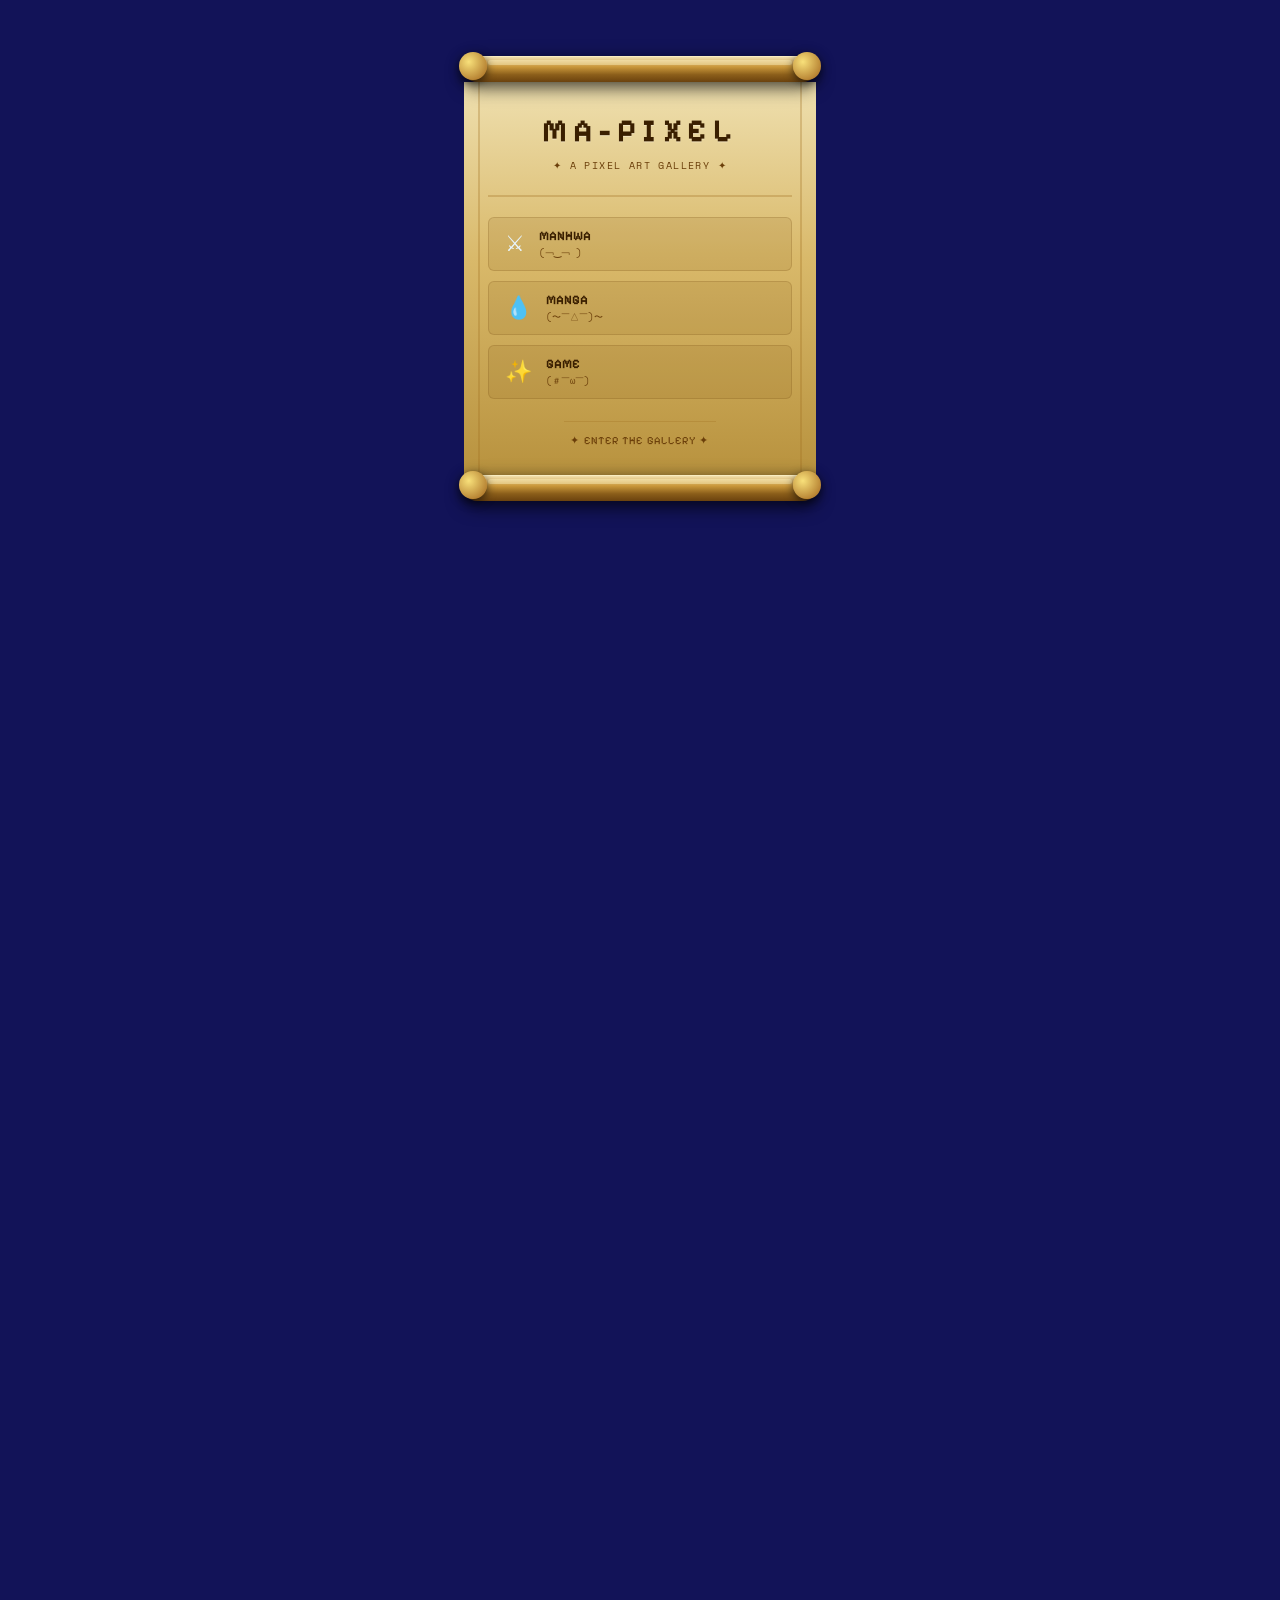
==== Pixel_art.html @ c62bfb1c "web html" ====
<!DOCTYPE html>
<html lang="en">
<head>
  <meta charset="UTF-8">
  <meta name="viewport" content="width=device-width, initial-scale=1.0">
  <title>MA-PIXEL</title>
  <link rel="preconnect" href="https://fonts.googleapis.com">
  <link href="https://fonts.googleapis.com/css2?family=Pixelify+Sans:wght@400..700&family=Space+Mono:wght@400;700&display=swap" rel="stylesheet">
  <link rel="stylesheet" href="pixel_art.css">
</head>
<body>

  <!-- ══════════════════════════════════════════
       INTRO OVERLAY
       ══════════════════════════════════════════ -->
  <div id="intro-overlay">
    <div id="intro-scroll-wrap">

      <!-- Top rod (always visible first) -->
      <div class="scroll-rod" id="intro-rod-top">
        <div class="rod-shine"></div>
        <div class="rod-cap rod-cap-left"></div>
        <div class="rod-cap rod-cap-right"></div>
      </div>

      <!-- Body that unrolls downward -->
      <div id="intro-body">
        <div class="intro-parchment">
          <div class="intro-deco-line left"></div>
          <div class="intro-deco-line right"></div>

          <div class="intro-title-block">
            <img src="gambar/PROFILE.jpg" alt="" class="intro-sprite"
                 onerror="this.style.display='none'">
            <div class="intro-name">MA-PIXEL</div>
            <div class="intro-sub">✦ A PIXEL ART GALLERY ✦</div>
          </div>

          <div class="intro-entries">
            <div class="intro-entry">
              <span class="intro-icon">⚔</span>
              <div>
                <div class="intro-entry-title">MANHWA</div>
                <div class="intro-entry-sub">(￢‿￢ )</div>
              </div>
            </div>
            <div class="intro-entry">
              <span class="intro-icon">💧</span>
              <div>
                <div class="intro-entry-title">MANGA</div>
                <div class="intro-entry-sub">(〜￣△￣)〜</div>
              </div>
            </div>
            <div class="intro-entry">
              <span class="intro-icon">✨</span>
              <div>
                <div class="intro-entry-title">GAME</div>
                <div class="intro-entry-sub">(＃￣ω￣)</div>
              </div>
            </div>
          </div>

          <div class="intro-divider"></div>
          <div class="intro-enter">✦ ENTER THE GALLERY ✦</div>
          <div style="height:28px"></div>
        </div>
      </div>

      <!-- Bottom rod — fades in after body opens -->
      <div class="scroll-rod" id="intro-rod-bottom">
        <div class="rod-shine"></div>
        <div class="rod-cap rod-cap-left"></div>
        <div class="rod-cap rod-cap-right"></div>
      </div>

    </div>
  </div>

  <!-- ══════════════════════════════════════════
       MAIN PAGE (hidden until intro done)
       ══════════════════════════════════════════ -->
  <div id="main-page">

    <!-- HEADER -->
    <div class="pixelhead">
      <h1><span>MA-PIXEL</span></h1>
      <p>Characters I made myself, inspired by manga and manhwa that I read.</p>
    </div>

    <!-- ── SCROLL BANNER: full-width parchment background ── -->
    <div id="scroll-banner">

      <!-- Top rod, full width -->
      <div class="banner-rod" id="banner-rod-top">
        <div class="rod-shine"></div>
        <div class="rod-cap rod-cap-left"></div>
        <div class="rod-cap rod-cap-right"></div>
      </div>

      <!-- Parchment body: grows with content -->
      <div id="banner-body">

        <!-- Content wrapper (max-width for readability, centered) -->
        <div class="content-wrap">

          <!-- ═══ SECTION: CORIN & ERIN ═══ -->
          <section class="corin-section">
            <div class="section-label">
              <h2><a href="https://i-killed-the-player-of-the-academy.fandom.com/wiki/I_Killed_the_Player_of_the_Academy_Wiki" target="_blank">I Killed Academy Player ↗</a></h2>
            </div>
            <div class="corin-grid">
              <div class="corin-video-wrap">
                <div class="video-frame">
                  <video autoplay muted loop>
                    <source src="gambar/erin & corin.mp4" type="video/mp4">
                  </video>
                </div>
              </div>
              <div class="corin-text">
                <h2><a href="https://i-killed-the-player-of-the-academy.fandom.com/wiki/I_Killed_the_Player_of_the_Academy_Wiki" target="_blank">I Killed Academy Player</a></h2>
                <p>This pixel art is from the manhwa <b>I Killed Academy Player</b>. The characters are Corin Loch (the man in a white t-shirt and brown vest) and Erin Danua. They start as teacher and student, but their relationship slowly grows into something more romantic.</p>
              </div>
              <div class="corin-covers">
                <div class="cover-img"><img src="gambar/Erin.webp" alt="Erin cover"></div>
                <div class="cover-img"><img src="gambar/corincover2.webp" alt="Corin cover"></div>
              </div>
            </div>
          </section>

          <!-- ═══ SECTION: LLYOD ═══ -->
          <section class="llyod-section">
            <div class="section-label">
              <h2><a href="https://dragonschef.fandom.com/wiki/The_Greatest_Estate_Developer_Wiki" target="_blank">The Greatest Estate Developer ↗</a></h2>
            </div>
            <div class="llyod-grid">
              <div class="llyod-gif-wrap">
                <div class="llyod-gif-frame">
                  <img src="gambar/llyod IS WATER.gif" alt="Llyod pixel art animation">
                </div>
              </div>
              <div class="llyod-article">
                <h2><a href="https://dragonschef.fandom.com/wiki/The_Greatest_Estate_Developer_Wiki" target="_blank">The Greatest Estate Developer</a></h2>
                <h3 class="slogan">"WATER IS GOOD"<br>"LLYOD IS WATER"<br>"LLYOD IS GOOD"</h3>
                <p>One of the most iconic quotes in this manhwa. You can find it in the hell arc around chapter 95–110. Llyod (the MC) helps a village experiencing drought, but since the villagers don't trust him, he takes an unusual approach — convincing them that "water is good for life, Llyod gives water, so Llyod is good." Read it yourself to understand what "unusual" really means.</p>
              </div>
              <div class="llyod-cover-wrap">
                <img src="gambar/The_Greatest_Estate_Developer_Volume_1_Cover.jpg" alt="cover">
              </div>
            </div>
          </section>

          <!-- ═══ SECTION: EDD & LUCY ═══ -->
          <section class="edd-section">
            <div class="section-label">
              <h2><a href="https://academysurvival.fandom.com/wiki/The_Extra%E2%80%99s_Academy_Survival_Guide_Wiki" target="_blank">The Extra's Academy Survival Guide ↗</a></h2>
            </div>
            <div class="edd-grid">
              <div class="edd-video-wrap">
                <div class="video-frame">
                  <video autoplay muted loop>
                    <source src="gambar/ed_Crisis_Identity (1).mp4" type="video/mp4">
                  </video>
                </div>
              </div>
              <div class="edd-text">
                <h2><a href="https://academysurvival.fandom.com/wiki/The_Extra%E2%80%99s_Academy_Survival_Guide_Wiki" target="_blank">The Extra's Academy Survival Guide</a></h2>
                <p>The characters in this pixel art are Ed Rosthaylor (the yellow-haired guy), the MC by the way, and Lucy Mayreel (the magical girl). In the lore, Lucy was close to Ed at first because Edd had a cabin in the academy forest and Lucy really liked sleeping or relaxing around the cabin.<br><b style="color: aliceblue;">Context of the dialogue in Lucy's bubble chat:</b> at the beginning of the story, the reader does not know the name or surname of Ed (MC), where in the dialogue, Ed's last name is censored like this "Ed *******or" so that the readers, or perhaps more precisely, readers in Indonesia, name Ed's last name according to their wishes as a joke, they say "the important thing is that the end of his name is 'or'."</p>
              </div>
              <div class="edd-covers">
                <div class="cover-img"><img src="gambar/eddcover.jpg" alt="Edd cover"></div>
                <div class="cover-img"><img src="gambar/eddcover1.jpg" alt="Edd cover"></div>
              </div>
            </div>
          </section>

          <!--
            ═══════════════════════════════════════
            TAMBAH SECTION BARU DI SINI
            Cukup copy salah satu section di atas
            dan ganti class prefix-nya
            ═══════════════════════════════════════
          -->

        </div><!-- end content-wrap -->
      </div><!-- end banner-body -->

      <!-- Bottom rod, full width -->
      <div class="banner-rod" id="banner-rod-bottom">
        <div class="rod-shine"></div>
        <div class="rod-cap rod-cap-left"></div>
        <div class="rod-cap rod-cap-right"></div>
      </div>

    </div><!-- end scroll-banner -->
  </div><!-- end main-page -->

  <script>
    var overlay   = document.getElementById('intro-overlay');
    var introBody = document.getElementById('intro-body');
    var mainPage  = document.getElementById('main-page');

    // Phase 1 — open the intro scroll
    setTimeout(function() {
      introBody.classList.add('open');
    }, 500);

    // Phase 2 — fade out intro, show main page
    setTimeout(function() {
      overlay.classList.add('fade-out');
      mainPage.classList.add('visible');
    }, 2900);

    // Phase 3 — remove overlay from layout entirely
    setTimeout(function() {
      overlay.style.display = 'none';
    }, 3900);
  </script>

</body>
</html>
---- pixel_art.css ----
@import url('https://fonts.googleapis.com/css2?family=Pixelify+Sans:wght@400..700&family=Space+Mono:wght@400;700&display=swap');

html { scroll-behavior: smooth; }

:root {
  --bg: #121358;
  --surface: #232F72;
  --border: #2F578A;
  --accent: #36ADA3;
  --hot: #36ADA3;
  --text: #E8F6FF;
  --muted: #7FA7C7;


  /* Parchment palette */
  --p-light:     #efe0b0;
  --p-mid:       #d9b96a;
  --p-dark:      #b8923e;
  --p-ink:       #3a1f00;
  --p-sub:       #6b3f0a;
  --p-border:    rgba(160, 110, 30, 0.3);

  /* Rod palette */
  --rod-hi:      #f5e6b8;
  --rod-gold:    #c9973a;
  --rod-shadow:  #6b420e;
}

*, *::before, *::after { box-sizing: border-box; margin: 0; padding: 0; }

body {
  background: var(--bg);
  color: var(--text);
  font-family: 'Pixelify Sans', sans-serif;
  min-height: 100vh;
}

/* ══════════════════════════════════════════════
   SHARED: ROD
   ══════════════════════════════════════════════ */
.scroll-rod,
.banner-rod {
  width: 100%;
  height: 26px;
  border-radius: 13px;
  background: linear-gradient(180deg,
    var(--rod-hi)     0%,
    var(--rod-gold)   42%,
    #8b5e1a           72%,
    var(--rod-shadow) 100%
  );
  box-shadow:
    0 5px 18px rgba(0,0,0,0.75),
    inset 0 1px 0 rgba(255,248,210,0.45);
  position: relative;
  flex-shrink: 0;
  z-index: 2;
}

.rod-shine {
  position: absolute;
  top: 4px; left: 24px; right: 24px;
  height: 5px; border-radius: 3px;
  background: rgba(255,248,200,0.4);
}

.rod-cap {
  position: absolute;
  top: -5px;
  width: 36px; height: 36px;
  border-radius: 50%;
  background: radial-gradient(circle at 35% 35%, #f8e07a, #a0621a);
  box-shadow: 0 3px 10px rgba(0,0,0,0.65);
  z-index: 3;
}
.rod-cap-left  { left:  -6px; }
.rod-cap-right { right: -6px; }

/* ══════════════════════════════════════════════
   INTRO OVERLAY
   ══════════════════════════════════════════════ */
#intro-overlay {
  position: fixed;
  inset: 0;
  z-index: 9999;
  background: var(--bg);
  display: flex;
  align-items: flex-start;
  justify-content: center;
  padding-top: 56px;
  overflow-y: auto;
  transition: opacity 1s ease;
}

#intro-overlay.fade-out {
  opacity: 0;
  pointer-events: none;
}
.intro-sprite{
  border-radius: 50%;
}
#intro-scroll-wrap {
  display: flex;
  flex-direction: column;
  align-items: stretch;
  width: min(380px, 92vw);
  padding: 0 14px;
}

/* Intro rod caps are smaller / centered */
#intro-rod-top  .rod-cap,
#intro-rod-bottom .rod-cap { width: 28px; height: 28px; top: -4px; }
#intro-rod-top  .rod-cap-left,
#intro-rod-bottom .rod-cap-left  { left:  -5px; }
#intro-rod-top  .rod-cap-right,
#intro-rod-bottom .rod-cap-right { right: -5px; }

/* Body that unrolls */
#intro-body {
  width: 100%;
  max-height: 0;
  overflow: hidden;
  transition: max-height 2.2s cubic-bezier(0.22, 1, 0.36, 1);
}
#intro-body.open { max-height: 700px; }

.intro-parchment {
  background: linear-gradient(180deg,
    var(--p-light) 0%,
    var(--p-mid)   45%,
    var(--p-dark)  100%
  );
  padding: 30px 24px 0;
  position: relative;
}

.intro-deco-line {
  position: absolute; top: 0; bottom: 0; width: 2px;
  background: var(--p-border);
}
.intro-deco-line.left  { left:  14px; }
.intro-deco-line.right { right: 14px; }

.intro-title-block {
  text-align: center;
  padding-bottom: 22px;
  border-bottom: 2px solid var(--p-border);
  margin-bottom: 20px;
}

.intro-sprite {
  width: 80px;
  image-rendering: pixelated;
  margin-bottom: 12px;
  display: block;
  margin-left: auto;
  margin-right: auto;
}

.intro-name {
  font-family: 'Pixelify Sans', sans-serif;
  font-size: 32px; font-weight: 700;
  letter-spacing: 0.2em; text-transform: uppercase;
  color: var(--p-ink);
  text-shadow: 0 1px 0 rgba(255,255,255,0.35);
}

.intro-sub {
  font-family: 'Space Mono', monospace;
  font-size: 10px; letter-spacing: 0.14em;
  color: var(--p-sub);
  margin-top: 8px;
}

.intro-entries {
  display: flex; flex-direction: column; gap: 10px;
}

.intro-entry {
  display: flex; align-items: center; gap: 14px;
  padding: 10px 16px;
  background: rgba(120,80,20,0.12);
  border: 1px solid rgba(120,80,20,0.22);
  border-radius: 6px;
}

.intro-icon { font-size: 22px; }

.intro-entry-title {
  font-family: 'Pixelify Sans', sans-serif;
  font-size: 13px; font-weight: 700;
  color: var(--p-ink);
}

.intro-entry-sub {
  font-family: 'Space Mono', monospace;
  font-size: 9px; color: var(--p-sub); margin-top: 2px;
}

.intro-divider {
  width: 50%; height: 1px;
  background: var(--p-border);
  margin: 22px auto 0;
}

.intro-enter {
  font-family: 'Pixelify Sans', sans-serif;
  font-size: 11px; letter-spacing: 0.1em;
  color: var(--p-sub);
  text-align: center; margin-top: 12px;
}

/* Bottom rod of intro — fade in after body opens */
#intro-rod-bottom {
  opacity: 0;
  transition: opacity 0.5s ease 2s;
}
#intro-body.open ~ #intro-rod-bottom {
  opacity: 1;
}

/* ══════════════════════════════════════════════
   MAIN PAGE
   ══════════════════════════════════════════════ */
#main-page {
  opacity: 0;
  transition: opacity 1s ease;
}
#main-page.visible {
  opacity: 1;
}

/* ── HEADER ── */
.pixelhead {
  text-align: center;
  padding: 56px 32px 48px;
  border-bottom: 1px solid var(--border);
  position: relative;
}

.pixelhead::after {
  content: '';
  position: absolute; bottom: -1px; left: 50%;
  transform: translateX(-50%);
  width: 80px; height: 2px;
  background: var(--accent);
}

.pixelhead h1 {
  font-size: clamp(28px, 6vw, 56px);
  font-weight: 700; text-transform: uppercase;
  letter-spacing: 0.08em; color: var(--text);
  line-height: 1.1; margin-bottom: 14px;
}
.pixelhead h1 span { color: var(--accent); }

.pixelhead p {
  font-size: 13px; color: var(--muted);
  max-width: 460px; margin: 0 auto;
  line-height: 1.8; font-family: 'Space Mono', monospace;
}

/* ══════════════════════════════════════════════
   SCROLL BANNER — full width parchment
   ══════════════════════════════════════════════ */
#scroll-banner {
  display: flex;
  flex-direction: column;
  /* no max-width: stretches full browser width */
}

/* Full-width rods for banner */
#banner-rod-top,
#banner-rod-bottom {
  border-radius: 0;           /* flat edges for full-width rod */
  height: 28px;
}

/* End caps only on very wide screens — hidden on small */
#banner-rod-top  .rod-cap,
#banner-rod-bottom .rod-cap {
  display: none;
}

@media (min-width: 600px) {
  #banner-rod-top  .rod-cap,
  #banner-rod-bottom .rod-cap { display: block; }

  #banner-rod-top  .rod-cap-left,
  #banner-rod-bottom .rod-cap-left  { left:  10px; }
  #banner-rod-top  .rod-cap-right,
  #banner-rod-bottom .rod-cap-right { right: 10px; }
}

/* Parchment body — full width, grows with content */
#banner-body {
  width: 100%;
  background:
    /* Subtle grain texture via repeating gradient */
    repeating-linear-gradient(
      0deg,
      transparent,
      transparent 3px,
      rgba(160,110,30,0.03) 3px,
      rgba(160,110,30,0.03) 4px
    ),
    /* Main parchment gradient */
    linear-gradient(180deg,
      rgba(239,224,176,0.14) 0%,
      rgba(217,185,106,0.10) 30%,
      rgba(217,185,106,0.10) 70%,
      rgba(239,224,176,0.14) 100%
    );
  border-left:  3px solid rgba(180,130,40,0.22);
  border-right: 3px solid rgba(180,130,40,0.22);
  position: relative;
}

/* Vertical deco lines on sides of banner body */
#banner-body::before,
#banner-body::after {
  content: '';
  position: absolute; top: 0; bottom: 0; width: 1px;
  background: linear-gradient(180deg,
    transparent 0%,
    rgba(180,130,40,0.18) 10%,
    rgba(180,130,40,0.18) 90%,
    transparent 100%
  );
  pointer-events: none;
}
#banner-body::before { left:  18px; }
#banner-body::after  { right: 18px; }

/* Centered content wrapper — max-width keeps readability */
.content-wrap {
  max-width: 1200px;
  margin: 0 auto;
  padding: 0 24px;
}

/* ══════════════════════════════════════════════
   SECTION LABEL
   ══════════════════════════════════════════════ */
.section-label {
  display: flex; align-items: center;
  gap: 12px; margin-bottom: 28px;
}

.section-label h2 {
  font-family: 'Space Mono', monospace;
  font-size: 11px; font-weight: 700;
  color: var(--accent); letter-spacing: 0.15em;
  text-transform: uppercase; white-space: nowrap;
}

.section-label h2 a {
  color: inherit; text-decoration: none; transition: color 0.2s;
}
.section-label h2 a:hover { color: #fff; }

.section-label::after {
  content: ''; flex: 1; height: 1px;
  background: rgba(192,132,252,0.2);
}

/* ══════════════════════════════════════════════
   CORIN SECTION
   ══════════════════════════════════════════════ */
.corin-section {
  padding: 44px 0 36px;
  border-bottom: 1px solid rgba(180,130,40,0.15);
}

.corin-grid {
  display: grid;
  grid-template-columns: 1fr 1fr 1fr;
  grid-template-rows: auto auto;
  gap: 16px; align-items: start;
}

.corin-video-wrap { grid-column: 1/3; grid-row: 1/3; }
.corin-text       { grid-column: 3/4; grid-row: 1/2; }
.corin-covers     { grid-column: 3/4; grid-row: 2/3; display: flex; gap: 10px; }

/* ══════════════════════════════════════════════
   LLYOD SECTION
   ══════════════════════════════════════════════ */
.llyod-section {
  padding: 36px 0;
  border-bottom: 1px solid rgba(180,130,40,0.15);
}

.llyod-grid {
  display: grid;
  grid-template-columns: auto 1fr auto;
  gap: 24px; align-items: start;
  background: rgba(13,10,26,0.55);
  border: 1px solid rgba(180,130,40,0.18);
  border-radius: 14px; padding: 28px;
  transition: border-color 0.3s;
}
.llyod-grid:hover { border-color: var(--accent); }

.llyod-gif-frame {
  border: 3px solid var(--border); border-radius: 10px;
  overflow: hidden; transition: border-color 0.3s, transform 0.3s;
  cursor: pointer; display: inline-block;
}
.llyod-gif-frame:hover { border-color: var(--accent); transform: scale(1.05); }
.llyod-gif-frame img {
  width: 260px; height: auto; display: block;
  image-rendering: pixelated;
}

.llyod-article h2 { font-size: 18px; font-weight: 700; margin-bottom: 10px; }
.llyod-article h2 a { color: var(--accent); text-decoration: none; transition: color 0.2s; }
.llyod-article h2 a:hover { color: #fff; }

.slogan {
  font-family: 'Space Mono', monospace;
  font-size: 13px; color: aqua;
  margin-bottom: 14px; line-height: 1.8;
  border-left: 3px solid var(--hot); padding-left: 12px;
}

.llyod-article p {
  font-family: 'Space Mono', monospace;
  font-size: 11px; color: var(--muted); line-height: 1.9;
}

.llyod-cover-wrap {
  border: 3px solid var(--border); border-radius: 10px;
  overflow: hidden; transition: border-color 0.3s, transform 0.3s; cursor: pointer;
}
.llyod-cover-wrap:hover { border-color: var(--accent); transform: scale(1.03) rotate(1deg); }
.llyod-cover-wrap img { height: 280px; width: auto; display: block; object-fit: cover; }

/* ══════════════════════════════════════════════
   EDD SECTION
   ══════════════════════════════════════════════ */
.edd-section {
  padding: 36px 0 44px;
  /* no border-bottom so the last section has breathing room before rod */
}

.edd-grid {
  display: grid;
  grid-template-columns: 1fr 1fr 1fr;
  grid-template-rows: auto auto;
  gap: 16px; align-items: start;
}

.edd-video-wrap { grid-column: 1/3; grid-row: 1/3; }
.edd-text       { grid-column: 3/4; grid-row: 1/2; }
.edd-covers     { grid-column: 3/4; grid-row: 2/3; display: flex; gap: 10px; }

/* ══════════════════════════════════════════════
   SHARED: VIDEO FRAME
   ══════════════════════════════════════════════ */
.video-frame {
  border: 3px solid var(--border); border-radius: 12px;
  overflow: hidden; transition: border-color 0.3s, transform 0.3s; cursor: pointer;
}
.video-frame:hover { border-color: var(--accent); transform: scale(1.02); }
.video-frame video {
  width: 100%; height: 380px;
  object-fit: cover; display: block;
  image-rendering: pixelated;
}

/* ══════════════════════════════════════════════
   SHARED: TEXT CARDS
   ══════════════════════════════════════════════ */
.corin-text, .edd-text {
  background: rgba(13,10,26,0.6);
  border: 1px solid rgba(180,130,40,0.2);
  border-radius: 12px; padding: 20px;
  transition: border-color 0.3s;
}
.corin-text:hover, .edd-text:hover { border-color: var(--accent); }

.corin-text h2, .edd-text h2 {
  font-size: 16px; font-weight: 700; margin-bottom: 10px;
}
.corin-text h2 a, .edd-text h2 a {
  color: var(--accent); text-decoration: none; transition: color 0.2s;
}
.corin-text h2 a:hover, .edd-text h2 a:hover { color: #fff; }

.corin-text p, .edd-text p {
  font-family: 'Space Mono', monospace;
  font-size: 11px; color: var(--muted); line-height: 1.9;
}

/* ══════════════════════════════════════════════
   SHARED: COVER IMAGES
   ══════════════════════════════════════════════ */
.cover-img {
  flex: 1;
  border: 3px solid var(--border); border-radius: 10px;
  overflow: hidden; transition: border-color 0.3s, transform 0.3s; cursor: pointer;
}
.cover-img:hover { border-color: var(--hot); transform: scale(1.04) rotate(-1deg); }
.cover-img img { width: 100%; height: 160px; object-fit: cover; display: block; }

/* ══════════════════════════════════════════════
   RESPONSIVE — TABLET (≤ 900px)
   ══════════════════════════════════════════════ */
@media (max-width: 900px) {
  .corin-grid, .edd-grid {
    grid-template-columns: 1fr 1fr;
    grid-template-rows: auto auto auto;
  }
  .corin-video-wrap, .edd-video-wrap { grid-column: 1/3; grid-row: 1/2; }
  .corin-text  { grid-column: 1/2; grid-row: 2/3; }
  .edd-text    { grid-column: 1/2; grid-row: 2/3; }
  .corin-covers { grid-column: 2/3; grid-row: 2/3; flex-direction: column; }
  .edd-covers   { grid-column: 2/3; grid-row: 2/3; flex-direction: column; }

  .llyod-gif-frame img { width: 180px; }
  .llyod-cover-wrap img { height: 220px; }
}

/* ══════════════════════════════════════════════
   RESPONSIVE — MOBILE (≤ 600px)
   ══════════════════════════════════════════════ */
@media (max-width: 600px) {
  .pixelhead { padding: 36px 20px 32px; }

  .content-wrap { padding: 0 16px; }

  .corin-section { padding: 28px 0 24px; }
  .llyod-section  { padding: 24px 0; }
  .edd-section    { padding: 24px 0 32px; }

  .corin-grid, .edd-grid { grid-template-columns: 1fr; }

  .corin-video-wrap, .corin-text, .corin-covers,
  .edd-video-wrap,   .edd-text,   .edd-covers {
    grid-column: auto; grid-row: auto;
  }
  .corin-video-wrap, .edd-video-wrap { order: 1; }
  .corin-text,       .edd-text       { order: 2; }
  .corin-covers,     .edd-covers     { order: 3; flex-direction: row; }

  .video-frame video { height: 220px; }
  .cover-img img     { height: 120px; }

  .llyod-grid {
    grid-template-columns: 1fr;
    padding: 20px; gap: 16px;
  }
  .llyod-gif-wrap   { order: 1; text-align: center; }
  .llyod-article    { order: 2; }
  .llyod-cover-wrap { order: 3; text-align: center; }

  .llyod-gif-frame img {
    width: 100%; max-width: 280px;
  }
  .llyod-cover-wrap img {
    height: auto; width: 100%; max-width: 280px;
  }
}
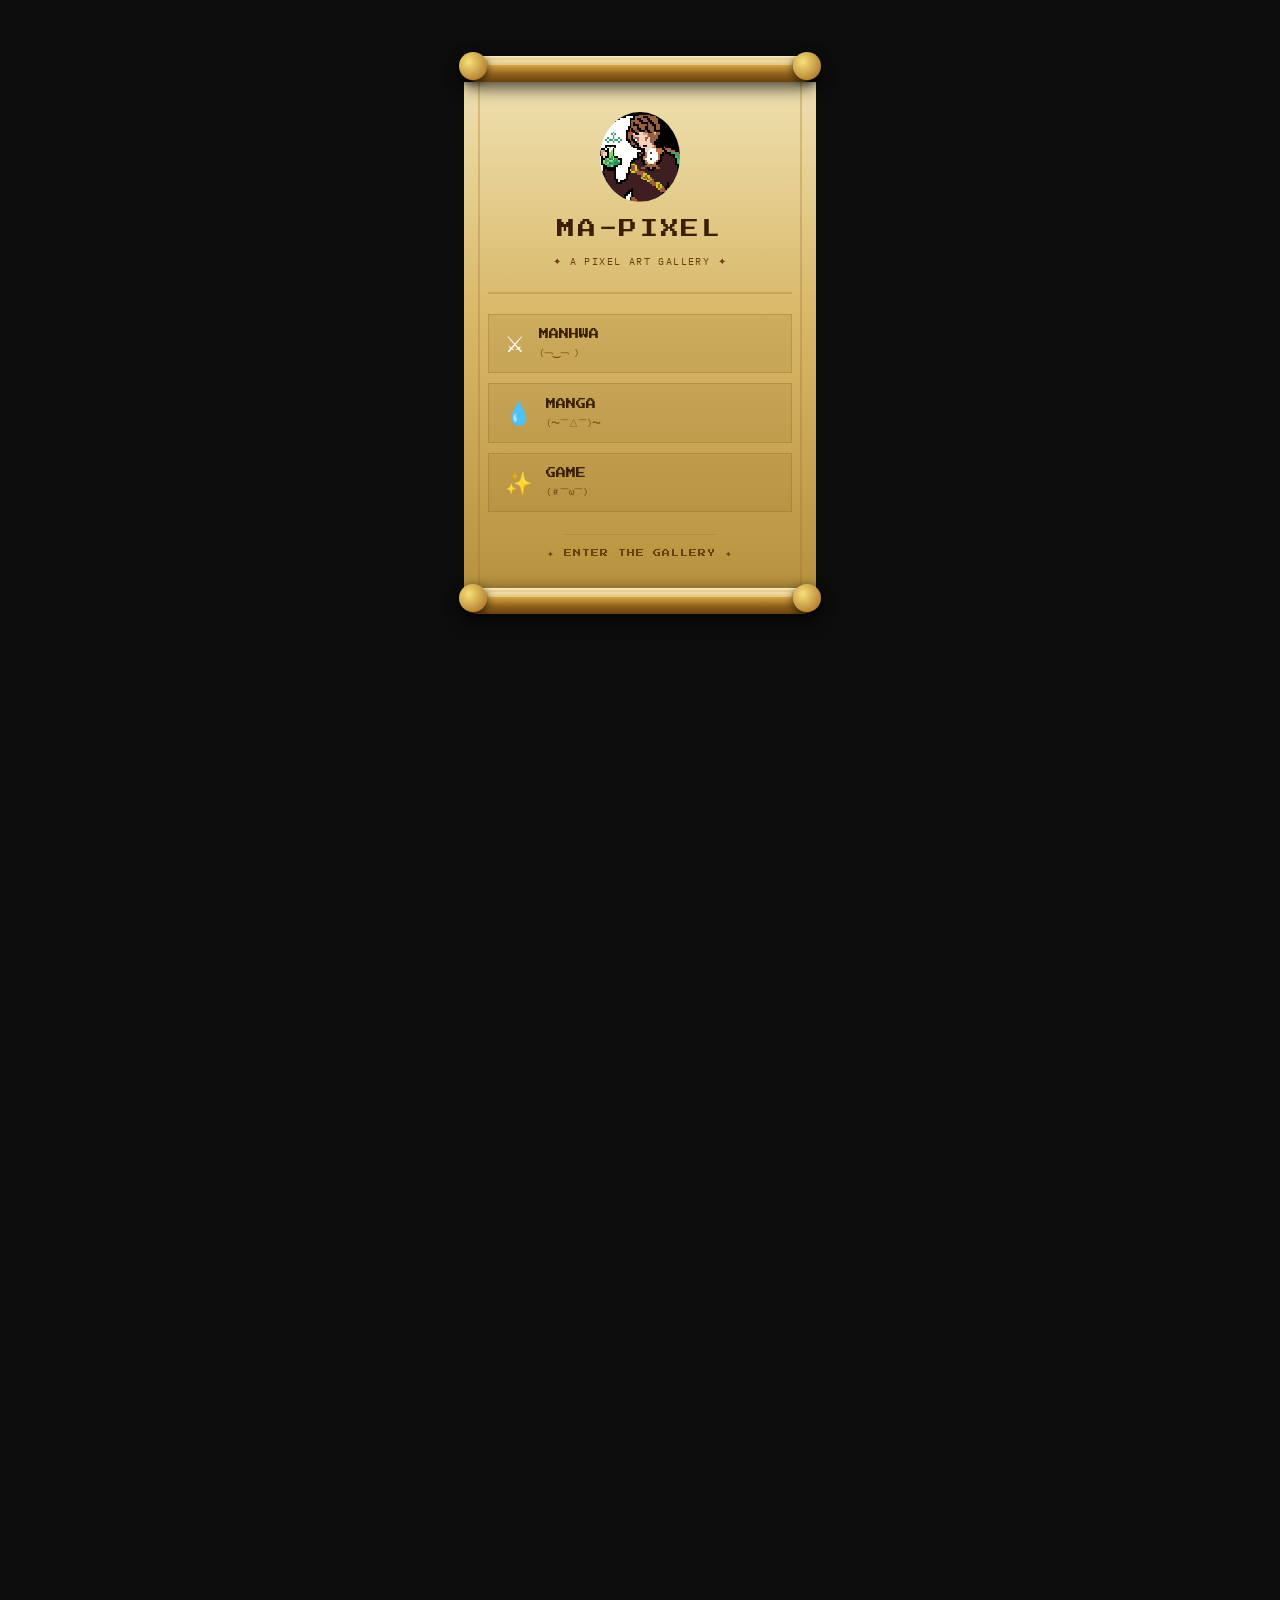
==== commit 1b9decbb: "Add files via upload" ====
--- a/Pixel_art.html
+++ b/Pixel_art.html
@@ -5,7 +5,7 @@
   <meta name="viewport" content="width=device-width, initial-scale=1.0">
   <title>MA-PIXEL</title>
   <link rel="preconnect" href="https://fonts.googleapis.com">
-  <link href="https://fonts.googleapis.com/css2?family=Pixelify+Sans:wght@400..700&family=Space+Mono:wght@400;700&display=swap" rel="stylesheet">
+  <link href="https://fonts.googleapis.com/css2?family=Press+Start+2P&family=IBM+Plex+Mono:wght@400;500&display=swap" rel="stylesheet">
   <link rel="stylesheet" href="pixel_art.css">
 </head>
 <body>
@@ -171,6 +171,65 @@
                 <div class="cover-img"><img src="gambar/eddcover1.jpg" alt="Edd cover"></div>
               </div>
             </div>
+          </section>
+
+          <!-- Burger Bangor Section -->
+            <section class="bangor-section">
+            <div class="section-label">
+              <h2><a href="https://burgerbangorindonesia.com/" target="_blank">BURGER BANGOR ↗</a></h2>
+            </div>
+            <div class="bangor-grid">
+              <div class="bangor-video-wrap">
+                <div class="video-frame">
+                  <img src="gambar/mockup_bangor.png" alt="Mockup Product">
+                </div>
+              </div>
+              <div class="bangor-text">
+                <h2><a href="https://burgerbangorindonesia.com/" target="_blank">BURGER BANGOR GRILL BOX DESIGN</a></h2>
+                <p>I created this packaging design for a competition held by Bangor Burger, a fairly large local burger chain in Indonesia.
+                  <br>
+                I created this design using only four colors,</p>
+                <ul>
+                  <li>GreenYellow(97CC00FF)</li>
+                  <li>Sage Green(8BB68AFF)</li>
+                  <li>Olive Green(54612BFF)</li>
+                  <li>Black Out(222222FF)</li>
+                </ul>
+
+                <p> as per their requirements, taken from their main brand colors, with their chosen theme of "Bangor Culture Today
+                (Share What We Live)." This theme focuses on people's activities with a Bangor burger as a companion. So, I created pixel art that illustrates people's activities like ordering food, going to or from work,
+                and looking at computers—things we often encounter around us.</p>
+              </div>
+              <div class="bangor-covers">
+                <div class="cover-img"><img src="gambar/box_final.png" alt="Box Design"></div>
+                <div class="cover-img"><img src="gambar/TEMPLATE GRILL BOX.jpg" alt="Template Grill Box"></div>
+              </div>
+            </div>
+          </section>
+
+          <!-- Balcon section--> 
+
+          <section class="balcon-section">
+            <div class="section-label">
+              <h2>The Balcon (OG Art) ↗</h2>
+            </div>
+            <div class="balcon-grid">
+              <div class="balcon-gif-wrap">
+                <div class="balcon-gif-frame">
+                  <img src="gambar/Balcon.gif" alt="Balcon pixel art animation">
+                </div>
+              </div>
+              <div class="balcon-article">
+                <h2>The Balcon</h2>
+                <p>
+                  This is an original piece of pixel art I created. 
+                  It depicts someone gazing out at the bustling city while enjoying a cup of coffee on their balcony. 
+                  I used a limited number of frames, giving the animation a somewhat rough look, but I really enjoy the piece; 
+                  I even use it as my phone wallpaper since I designed the aspect ratio to fit mobile devices perfectly.
+                </p>
+              </div>
+            </div>
+           
           </section>
 
           <!--
--- a/pixel_art.css
+++ b/pixel_art.css
@@ -1,512 +1,521 @@
-@import url('https://fonts.googleapis.com/css2?family=Pixelify+Sans:wght@400..700&family=Space+Mono:wght@400;700&display=swap');
+@import url('https://fonts.googleapis.com/css2?family=Press+Start+2P&family=IBM+Plex+Mono:wght@400;500&display=swap');
 
 html { scroll-behavior: smooth; }
 
+/* ════════════════════════════════════════════
+   CSS VARIABLES
+   ════════════════════════════════════════════ */
 :root {
-  --bg: #121358;
-  --surface: #232F72;
-  --border: #2F578A;
-  --accent: #36ADA3;
-  --hot: #36ADA3;
-  --text: #E8F6FF;
-  --muted: #7FA7C7;
-
-
-  /* Parchment palette */
-  --p-light:     #efe0b0;
-  --p-mid:       #d9b96a;
-  --p-dark:      #b8923e;
-  --p-ink:       #3a1f00;
-  --p-sub:       #6b3f0a;
-  --p-border:    rgba(160, 110, 30, 0.3);
-
-  /* Rod palette */
-  --rod-hi:      #f5e6b8;
-  --rod-gold:    #c9973a;
-  --rod-shadow:  #6b420e;
+  --color-bg      : #0D0D0D;
+  --color-surface : #1A1A2E;
+  --color-border  : #242438;
+  --color-accent  : #F5F500;
+  --color-text    : #FFFFFF;
+  --color-muted   : #8888AA;
+  --color-success : #2ECC71;
+
+  --font-pixel    : 'Press Start 2P', monospace;
+  --font-body     : 'IBM Plex Mono', monospace;
+
+  --space-xs  : 4px;
+  --space-sm  : 8px;
+  --space-md  : 16px;
+  --space-lg  : 24px;
+  --space-xl  : 48px;
+  --space-2xl : 64px;
+  --space-3xl : 96px;
+
+  --shadow-accent  : 4px 4px 0px var(--color-accent);
+  --shadow-neutral : 4px 4px 0px var(--color-border);
+  --shadow-white   : 4px 4px 0px #FFFFFF;
+
+  /* Parchment (intro only) */
+  --p-light  : #efe0b0;
+  --p-mid    : #d9b96a;
+  --p-dark   : #b8923e;
+  --p-ink    : #3a1f00;
+  --p-sub    : #6b3f0a;
+  --p-border : rgba(160,110,30,0.3);
+
+  /* Rod (intro only) */
+  --rod-hi     : #f5e6b8;
+  --rod-gold   : #c9973a;
+  --rod-shadow : #6b420e;
 }
 
 *, *::before, *::after { box-sizing: border-box; margin: 0; padding: 0; }
 
 body {
-  background: var(--bg);
-  color: var(--text);
-  font-family: 'Pixelify Sans', sans-serif;
+  background: var(--color-bg);
+  color: var(--color-text);
+  font-family: var(--font-body);
+  font-size: 15px;
+  line-height: 1.7;
+  -webkit-font-smoothing: antialiased;
   min-height: 100vh;
 }
 
-/* ══════════════════════════════════════════════
-   SHARED: ROD
-   ══════════════════════════════════════════════ */
-.scroll-rod,
-.banner-rod {
-  width: 100%;
-  height: 26px;
+a { color: var(--color-accent); text-decoration: none; transition: color .2s; }
+a:hover { color: #fff; }
+img { display: block; max-width: 100%; }
+
+/* ════════════════════════════════════════════
+   INTRO OVERLAY — keep parchment scroll as-is
+   ════════════════════════════════════════════ */
+.scroll-rod, .banner-rod {
+  width: 100%; height: 26px;
   border-radius: 13px;
-  background: linear-gradient(180deg,
-    var(--rod-hi)     0%,
-    var(--rod-gold)   42%,
-    #8b5e1a           72%,
-    var(--rod-shadow) 100%
-  );
-  box-shadow:
-    0 5px 18px rgba(0,0,0,0.75),
-    inset 0 1px 0 rgba(255,248,210,0.45);
-  position: relative;
-  flex-shrink: 0;
-  z-index: 2;
-}
-
+  background: linear-gradient(180deg, var(--rod-hi) 0%, var(--rod-gold) 42%, #8b5e1a 72%, var(--rod-shadow) 100%);
+  box-shadow: 0 5px 18px rgba(0,0,0,0.75), inset 0 1px 0 rgba(255,248,210,0.45);
+  position: relative; flex-shrink: 0; z-index: 2;
+}
 .rod-shine {
-  position: absolute;
-  top: 4px; left: 24px; right: 24px;
+  position: absolute; top: 4px; left: 24px; right: 24px;
   height: 5px; border-radius: 3px;
   background: rgba(255,248,200,0.4);
 }
-
 .rod-cap {
-  position: absolute;
-  top: -5px;
-  width: 36px; height: 36px;
-  border-radius: 50%;
+  position: absolute; top: -5px;
+  width: 36px; height: 36px; border-radius: 50%;
   background: radial-gradient(circle at 35% 35%, #f8e07a, #a0621a);
-  box-shadow: 0 3px 10px rgba(0,0,0,0.65);
-  z-index: 3;
-}
-.rod-cap-left  { left:  -6px; }
+  box-shadow: 0 3px 10px rgba(0,0,0,0.65); z-index: 3;
+}
+.rod-cap-left  { left: -6px; }
 .rod-cap-right { right: -6px; }
 
-/* ══════════════════════════════════════════════
-   INTRO OVERLAY
-   ══════════════════════════════════════════════ */
 #intro-overlay {
-  position: fixed;
-  inset: 0;
-  z-index: 9999;
-  background: var(--bg);
-  display: flex;
-  align-items: flex-start;
-  justify-content: center;
-  padding-top: 56px;
-  overflow-y: auto;
-  transition: opacity 1s ease;
-}
-
-#intro-overlay.fade-out {
-  opacity: 0;
-  pointer-events: none;
-}
-.intro-sprite{
-  border-radius: 50%;
-}
+  position: fixed; inset: 0; z-index: 9999;
+  background: var(--color-bg);
+  display: flex; align-items: flex-start; justify-content: center;
+  padding-top: 56px; overflow-y: auto; transition: opacity 1s ease;
+}
+#intro-overlay.fade-out { opacity: 0; pointer-events: none; }
+
 #intro-scroll-wrap {
-  display: flex;
-  flex-direction: column;
-  align-items: stretch;
-  width: min(380px, 92vw);
-  padding: 0 14px;
-}
-
-/* Intro rod caps are smaller / centered */
-#intro-rod-top  .rod-cap,
-#intro-rod-bottom .rod-cap { width: 28px; height: 28px; top: -4px; }
-#intro-rod-top  .rod-cap-left,
-#intro-rod-bottom .rod-cap-left  { left:  -5px; }
-#intro-rod-top  .rod-cap-right,
-#intro-rod-bottom .rod-cap-right { right: -5px; }
-
-/* Body that unrolls */
-#intro-body {
-  width: 100%;
-  max-height: 0;
-  overflow: hidden;
-  transition: max-height 2.2s cubic-bezier(0.22, 1, 0.36, 1);
-}
+  display: flex; flex-direction: column; align-items: stretch;
+  width: min(380px, 92vw); padding: 0 14px;
+}
+#intro-rod-top .rod-cap, #intro-rod-bottom .rod-cap { width: 28px; height: 28px; top: -4px; }
+#intro-rod-top .rod-cap-left, #intro-rod-bottom .rod-cap-left   { left:  -5px; }
+#intro-rod-top .rod-cap-right, #intro-rod-bottom .rod-cap-right { right: -5px; }
+
+#intro-body { width: 100%; max-height: 0; overflow: hidden; transition: max-height 2.2s cubic-bezier(0.22,1,0.36,1); }
 #intro-body.open { max-height: 700px; }
 
 .intro-parchment {
-  background: linear-gradient(180deg,
-    var(--p-light) 0%,
-    var(--p-mid)   45%,
-    var(--p-dark)  100%
-  );
-  padding: 30px 24px 0;
-  position: relative;
-}
-
-.intro-deco-line {
-  position: absolute; top: 0; bottom: 0; width: 2px;
-  background: var(--p-border);
-}
-.intro-deco-line.left  { left:  14px; }
+  background: linear-gradient(180deg, var(--p-light) 0%, var(--p-mid) 45%, var(--p-dark) 100%);
+  padding: 30px 24px 0; position: relative;
+}
+.intro-deco-line { position: absolute; top: 0; bottom: 0; width: 2px; background: var(--p-border); }
+.intro-deco-line.left  { left: 14px; }
 .intro-deco-line.right { right: 14px; }
 
-.intro-title-block {
-  text-align: center;
-  padding-bottom: 22px;
-  border-bottom: 2px solid var(--p-border);
-  margin-bottom: 20px;
-}
-
-.intro-sprite {
-  width: 80px;
-  image-rendering: pixelated;
-  margin-bottom: 12px;
-  display: block;
-  margin-left: auto;
-  margin-right: auto;
-}
-
-.intro-name {
-  font-family: 'Pixelify Sans', sans-serif;
-  font-size: 32px; font-weight: 700;
-  letter-spacing: 0.2em; text-transform: uppercase;
-  color: var(--p-ink);
-  text-shadow: 0 1px 0 rgba(255,255,255,0.35);
-}
-
-.intro-sub {
-  font-family: 'Space Mono', monospace;
-  font-size: 10px; letter-spacing: 0.14em;
-  color: var(--p-sub);
-  margin-top: 8px;
-}
-
-.intro-entries {
-  display: flex; flex-direction: column; gap: 10px;
-}
-
+.intro-title-block { text-align: center; padding-bottom: 22px; border-bottom: 2px solid var(--p-border); margin-bottom: 20px; }
+.intro-sprite { width: 80px; image-rendering: pixelated; margin: 0 auto 12px; display: block; border-radius: 50%; }
+.intro-name { font-family: var(--font-pixel); font-size: 18px; letter-spacing: 0.15em; text-transform: uppercase; color: var(--p-ink); }
+.intro-sub  { font-family: var(--font-body); font-size: 10px; letter-spacing: 0.14em; color: var(--p-sub); margin-top: 8px; }
+
+.intro-entries { display: flex; flex-direction: column; gap: 10px; }
 .intro-entry {
   display: flex; align-items: center; gap: 14px;
   padding: 10px 16px;
   background: rgba(120,80,20,0.12);
   border: 1px solid rgba(120,80,20,0.22);
-  border-radius: 6px;
-}
-
+}
 .intro-icon { font-size: 22px; }
-
-.intro-entry-title {
-  font-family: 'Pixelify Sans', sans-serif;
-  font-size: 13px; font-weight: 700;
-  color: var(--p-ink);
-}
-
-.intro-entry-sub {
-  font-family: 'Space Mono', monospace;
-  font-size: 9px; color: var(--p-sub); margin-top: 2px;
-}
-
-.intro-divider {
-  width: 50%; height: 1px;
-  background: var(--p-border);
-  margin: 22px auto 0;
-}
-
-.intro-enter {
-  font-family: 'Pixelify Sans', sans-serif;
-  font-size: 11px; letter-spacing: 0.1em;
-  color: var(--p-sub);
-  text-align: center; margin-top: 12px;
-}
-
-/* Bottom rod of intro — fade in after body opens */
-#intro-rod-bottom {
-  opacity: 0;
-  transition: opacity 0.5s ease 2s;
-}
-#intro-body.open ~ #intro-rod-bottom {
-  opacity: 1;
-}
-
-/* ══════════════════════════════════════════════
+.intro-entry-title { font-family: var(--font-pixel); font-size: 10px; color: var(--p-ink); }
+.intro-entry-sub   { font-family: var(--font-body); font-size: 9px; color: var(--p-sub); margin-top: 2px; }
+
+.intro-divider { width: 50%; height: 1px; background: var(--p-border); margin: 22px auto 0; }
+.intro-enter   { font-family: var(--font-pixel); font-size: 8px; letter-spacing: 0.12em; color: var(--p-sub); text-align: center; margin-top: 12px; }
+
+#intro-rod-bottom { opacity: 0; transition: opacity 0.5s ease 2s; }
+#intro-body.open ~ #intro-rod-bottom { opacity: 1; }
+
+/* ════════════════════════════════════════════
    MAIN PAGE
-   ══════════════════════════════════════════════ */
-#main-page {
-  opacity: 0;
-  transition: opacity 1s ease;
-}
-#main-page.visible {
-  opacity: 1;
-}
-
-/* ── HEADER ── */
+   ════════════════════════════════════════════ */
+#main-page { opacity: 0; transition: opacity 1s ease; }
+#main-page.visible { opacity: 1; }
+
+/* ════════════════════════════════════════════
+   HEADER — dot grid + pixel font
+   ════════════════════════════════════════════ */
 .pixelhead {
   text-align: center;
-  padding: 56px 32px 48px;
-  border-bottom: 1px solid var(--border);
+  padding: var(--space-2xl) var(--space-lg) var(--space-xl);
   position: relative;
-}
-
+  /* Dot grid background — signature element */
+  background-color: var(--color-bg);
+  background-image: radial-gradient(var(--color-border) 1px, transparent 1px);
+  background-size: 24px 24px;
+  border-bottom: 1px solid var(--color-border);
+}
+
+.pixelhead h1 {
+  font-family: var(--font-pixel);
+  font-size: clamp(20px, 5vw, 40px);
+  text-transform: uppercase;
+  color: var(--color-text);
+  line-height: 1.4;
+  margin-bottom: var(--space-md);
+}
+
+/* Accent only on the span — one accent per section rule */
+.pixelhead h1 span {
+  color: var(--color-accent);
+  text-shadow: 0 0 20px rgba(245,245,0,0.4);
+}
+
+.pixelhead p {
+  font-family: var(--font-body);
+  font-size: 13px;
+  color: var(--color-muted);
+  max-width: 480px; margin: 0 auto;
+  line-height: 1.8;
+}
+
+/* Pixel underline accent bar */
 .pixelhead::after {
   content: '';
-  position: absolute; bottom: -1px; left: 50%;
-  transform: translateX(-50%);
-  width: 80px; height: 2px;
-  background: var(--accent);
-}
-
-.pixelhead h1 {
-  font-size: clamp(28px, 6vw, 56px);
-  font-weight: 700; text-transform: uppercase;
-  letter-spacing: 0.08em; color: var(--text);
-  line-height: 1.1; margin-bottom: 14px;
-}
-.pixelhead h1 span { color: var(--accent); }
-
-.pixelhead p {
-  font-size: 13px; color: var(--muted);
-  max-width: 460px; margin: 0 auto;
-  line-height: 1.8; font-family: 'Space Mono', monospace;
-}
-
-/* ══════════════════════════════════════════════
-   SCROLL BANNER — full width parchment
-   ══════════════════════════════════════════════ */
-#scroll-banner {
-  display: flex;
-  flex-direction: column;
-  /* no max-width: stretches full browser width */
-}
-
-/* Full-width rods for banner */
-#banner-rod-top,
-#banner-rod-bottom {
-  border-radius: 0;           /* flat edges for full-width rod */
-  height: 28px;
-}
-
-/* End caps only on very wide screens — hidden on small */
-#banner-rod-top  .rod-cap,
-#banner-rod-bottom .rod-cap {
-  display: none;
-}
-
+  display: block;
+  width: 48px; height: 4px;
+  background: var(--color-accent);
+  margin: var(--space-md) auto 0;
+  box-shadow: var(--shadow-accent);
+}
+
+/* ════════════════════════════════════════════
+   SCROLL BANNER WRAPPER
+   ════════════════════════════════════════════ */
+#scroll-banner { display: flex; flex-direction: column; }
+
+#banner-rod-top, #banner-rod-bottom { border-radius: 0; height: 28px; }
+#banner-rod-top .rod-cap, #banner-rod-bottom .rod-cap { display: none; }
 @media (min-width: 600px) {
-  #banner-rod-top  .rod-cap,
-  #banner-rod-bottom .rod-cap { display: block; }
-
-  #banner-rod-top  .rod-cap-left,
-  #banner-rod-bottom .rod-cap-left  { left:  10px; }
-  #banner-rod-top  .rod-cap-right,
-  #banner-rod-bottom .rod-cap-right { right: 10px; }
-}
-
-/* Parchment body — full width, grows with content */
+  #banner-rod-top .rod-cap, #banner-rod-bottom .rod-cap { display: block; }
+  #banner-rod-top .rod-cap-left,    #banner-rod-bottom .rod-cap-left  { left:  10px; }
+  #banner-rod-top .rod-cap-right,   #banner-rod-bottom .rod-cap-right { right: 10px; }
+}
+
 #banner-body {
   width: 100%;
-  background:
-    /* Subtle grain texture via repeating gradient */
-    repeating-linear-gradient(
-      0deg,
-      transparent,
-      transparent 3px,
-      rgba(160,110,30,0.03) 3px,
-      rgba(160,110,30,0.03) 4px
-    ),
-    /* Main parchment gradient */
-    linear-gradient(180deg,
-      rgba(239,224,176,0.14) 0%,
-      rgba(217,185,106,0.10) 30%,
-      rgba(217,185,106,0.10) 70%,
-      rgba(239,224,176,0.14) 100%
-    );
-  border-left:  3px solid rgba(180,130,40,0.22);
-  border-right: 3px solid rgba(180,130,40,0.22);
+  background: var(--color-bg);
+  border-left:  2px solid var(--color-border);
+  border-right: 2px solid var(--color-border);
   position: relative;
 }
 
-/* Vertical deco lines on sides of banner body */
-#banner-body::before,
-#banner-body::after {
-  content: '';
-  position: absolute; top: 0; bottom: 0; width: 1px;
-  background: linear-gradient(180deg,
-    transparent 0%,
-    rgba(180,130,40,0.18) 10%,
-    rgba(180,130,40,0.18) 90%,
-    transparent 100%
-  );
-  pointer-events: none;
-}
-#banner-body::before { left:  18px; }
-#banner-body::after  { right: 18px; }
-
-/* Centered content wrapper — max-width keeps readability */
 .content-wrap {
   max-width: 1200px;
   margin: 0 auto;
-  padding: 0 24px;
-}
-
-/* ══════════════════════════════════════════════
+  padding: 0 var(--space-lg);
+}
+
+/* ════════════════════════════════════════════
    SECTION LABEL
-   ══════════════════════════════════════════════ */
+   ════════════════════════════════════════════ */
 .section-label {
   display: flex; align-items: center;
-  gap: 12px; margin-bottom: 28px;
+  gap: var(--space-md); margin-bottom: var(--space-lg);
+  padding-top: var(--space-sm);
 }
 
 .section-label h2 {
-  font-family: 'Space Mono', monospace;
-  font-size: 11px; font-weight: 700;
-  color: var(--accent); letter-spacing: 0.15em;
-  text-transform: uppercase; white-space: nowrap;
+  font-family: var(--font-pixel);
+  font-size: 10px;
+  color: var(--color-accent);
+  letter-spacing: 0.08em;
+  text-transform: uppercase;
+  white-space: nowrap;
 }
 
 .section-label h2 a {
-  color: inherit; text-decoration: none; transition: color 0.2s;
-}
-.section-label h2 a:hover { color: #fff; }
-
+  color: inherit; text-decoration: none; transition: color .2s;
+}
+.section-label h2 a:hover { color: var(--color-text); }
+
+/* pixel-style divider line */
 .section-label::after {
   content: ''; flex: 1; height: 1px;
-  background: rgba(192,132,252,0.2);
-}
-
-/* ══════════════════════════════════════════════
+  background: repeating-linear-gradient(
+    to right,
+    var(--color-border) 0px, var(--color-border) 4px,
+    transparent 4px, transparent 8px
+  );
+}
+
+/* ════════════════════════════════════════════
+   VIDEO FRAME — pixel border, no radius
+   ════════════════════════════════════════════ */
+.video-frame {
+  border: 2px solid var(--color-border);
+  border-radius: 0;
+  overflow: hidden;
+  transition: border-color .2s, box-shadow .2s;
+  cursor: pointer;
+  box-shadow: var(--shadow-neutral);
+}
+.video-frame:hover {
+  border-color: var(--color-accent);
+  box-shadow: var(--shadow-accent);
+}
+.video-frame video {
+  width: 100%; height: 380px;
+  object-fit: cover; display: block;
+  image-rendering: pixelated;
+}
+
+/* ════════════════════════════════════════════
+   TEXT CARDS — pixel surface
+   ════════════════════════════════════════════ */
+.corin-text, .edd-text {
+  background: var(--color-surface);
+  border: 2px solid var(--color-border);
+  border-radius: 0;
+  padding: var(--space-md);
+  transition: border-color .2s, box-shadow .2s;
+  box-shadow: var(--shadow-neutral);
+}
+.corin-text:hover, .edd-text:hover {
+  border-color: var(--color-accent);
+  box-shadow: var(--shadow-accent);
+}
+
+.corin-text h2, .edd-text h2 {
+  font-family: var(--font-pixel);
+  font-size: 11px; margin-bottom: var(--space-md);
+  line-height: 1.6;
+}
+.corin-text h2 a, .edd-text h2 a {
+  color: var(--color-accent); text-decoration: none; transition: color .2s;
+}
+.corin-text h2 a:hover, .edd-text h2 a:hover { color: var(--color-text); }
+
+.corin-text p, .edd-text p {
+  font-family: var(--font-body);
+  font-size: 12px; color: var(--color-muted); line-height: 1.9;
+}
+
+/* ════════════════════════════════════════════
+   COVER IMAGES — gallery card style (rounded exception)
+   ════════════════════════════════════════════ */
+.cover-img {
+  flex: 1;
+  border: 2px solid var(--color-border);
+  border-radius: 12px;              /* gallery card exception */
+  overflow: hidden;
+  transition: border-color .2s, transform .2s;
+  cursor: pointer;
+  box-shadow: 4px 4px 0px var(--color-surface);
+}
+.cover-img:hover {
+  border-color: var(--color-accent);
+  transform: scale(1.03);
+  box-shadow: var(--shadow-accent);
+}
+.cover-img img { width: 100%; height: 160px; object-fit: cover; display: block; }
+
+/* ════════════════════════════════════════════
    CORIN SECTION
-   ══════════════════════════════════════════════ */
+   ════════════════════════════════════════════ */
 .corin-section {
-  padding: 44px 0 36px;
-  border-bottom: 1px solid rgba(180,130,40,0.15);
-}
-
+  padding: var(--space-xl) 0 var(--space-lg);
+  border-bottom: 1px solid var(--color-border);
+}
 .corin-grid {
   display: grid;
   grid-template-columns: 1fr 1fr 1fr;
   grid-template-rows: auto auto;
-  gap: 16px; align-items: start;
-}
-
+  gap: var(--space-md); align-items: start;
+}
 .corin-video-wrap { grid-column: 1/3; grid-row: 1/3; }
 .corin-text       { grid-column: 3/4; grid-row: 1/2; }
-.corin-covers     { grid-column: 3/4; grid-row: 2/3; display: flex; gap: 10px; }
-
-/* ══════════════════════════════════════════════
-   LLYOD SECTION
-   ══════════════════════════════════════════════ */
+.corin-covers     { grid-column: 3/4; grid-row: 2/3; display: flex; gap: var(--space-sm); }
+
+/* ════════════════════════════════════════════
+   LLYOD SECTION — pixel card container
+   ════════════════════════════════════════════ */
 .llyod-section {
-  padding: 36px 0;
-  border-bottom: 1px solid rgba(180,130,40,0.15);
-}
-
+  padding: var(--space-lg) 0;
+  border-bottom: 1px solid var(--color-border);
+}
 .llyod-grid {
   display: grid;
   grid-template-columns: auto 1fr auto;
-  gap: 24px; align-items: start;
-  background: rgba(13,10,26,0.55);
-  border: 1px solid rgba(180,130,40,0.18);
-  border-radius: 14px; padding: 28px;
-  transition: border-color 0.3s;
-}
-.llyod-grid:hover { border-color: var(--accent); }
+  gap: var(--space-lg); align-items: start;
+  background: var(--color-surface);
+  border: 2px solid var(--color-border);
+  border-radius: 0;
+  padding: var(--space-lg);
+  box-shadow: var(--shadow-neutral);
+  transition: border-color .2s, box-shadow .2s;
+}
+.llyod-grid:hover {
+  border-color: var(--color-accent);
+  box-shadow: var(--shadow-accent);
+}
 
 .llyod-gif-frame {
-  border: 3px solid var(--border); border-radius: 10px;
-  overflow: hidden; transition: border-color 0.3s, transform 0.3s;
+  border: 2px solid var(--color-border);
+  border-radius: 0;
+  overflow: hidden;
+  transition: border-color .2s, box-shadow .2s;
   cursor: pointer; display: inline-block;
-}
-.llyod-gif-frame:hover { border-color: var(--accent); transform: scale(1.05); }
-.llyod-gif-frame img {
-  width: 260px; height: auto; display: block;
-  image-rendering: pixelated;
-}
-
-.llyod-article h2 { font-size: 18px; font-weight: 700; margin-bottom: 10px; }
-.llyod-article h2 a { color: var(--accent); text-decoration: none; transition: color 0.2s; }
-.llyod-article h2 a:hover { color: #fff; }
-
+  box-shadow: var(--shadow-neutral);
+}
+.llyod-gif-frame:hover {
+  border-color: var(--color-accent);
+  box-shadow: var(--shadow-accent);
+  transform: scale(1.03);
+}
+.llyod-gif-frame img { width: 260px; height: auto; display: block; image-rendering: pixelated; }
+
+.llyod-article h2 {
+  font-family: var(--font-pixel);
+  font-size: 12px; margin-bottom: var(--space-md); line-height: 1.6;
+}
+.llyod-article h2 a { color: var(--color-accent); text-decoration: none; transition: color .2s; }
+.llyod-article h2 a:hover { color: var(--color-text); }
+
+/* slogan — accent used sparingly */
 .slogan {
-  font-family: 'Space Mono', monospace;
-  font-size: 13px; color: aqua;
-  margin-bottom: 14px; line-height: 1.8;
-  border-left: 3px solid var(--hot); padding-left: 12px;
-}
-
+  font-family: var(--font-body);
+  font-size: 13px;
+  color: var(--color-accent);
+  margin-bottom: var(--space-md);
+  line-height: 1.8;
+  border-left: 4px solid var(--color-accent);
+  padding-left: var(--space-md);
+}
 .llyod-article p {
-  font-family: 'Space Mono', monospace;
-  font-size: 11px; color: var(--muted); line-height: 1.9;
+  font-family: var(--font-body);
+  font-size: 12px; color: var(--color-muted); line-height: 1.9;
 }
 
 .llyod-cover-wrap {
-  border: 3px solid var(--border); border-radius: 10px;
-  overflow: hidden; transition: border-color 0.3s, transform 0.3s; cursor: pointer;
-}
-.llyod-cover-wrap:hover { border-color: var(--accent); transform: scale(1.03) rotate(1deg); }
+  border: 2px solid var(--color-border);
+  border-radius: 12px;
+  overflow: hidden;
+  transition: border-color .2s, transform .2s, box-shadow .2s;
+  cursor: pointer;
+  box-shadow: 4px 4px 0px var(--color-surface);
+}
+.llyod-cover-wrap:hover {
+  border-color: var(--color-accent);
+  transform: scale(1.03);
+  box-shadow: var(--shadow-accent);
+}
 .llyod-cover-wrap img { height: 280px; width: auto; display: block; object-fit: cover; }
 
-/* ══════════════════════════════════════════════
+/* ════════════════════════════════════════════
    EDD SECTION
-   ══════════════════════════════════════════════ */
-.edd-section {
-  padding: 36px 0 44px;
-  /* no border-bottom so the last section has breathing room before rod */
-}
-
+   ════════════════════════════════════════════ */
+.edd-section { padding: var(--space-lg) 0 var(--space-xl); }
 .edd-grid {
   display: grid;
   grid-template-columns: 1fr 1fr 1fr;
   grid-template-rows: auto auto;
-  gap: 16px; align-items: start;
-}
-
+  gap: var(--space-md); align-items: start;
+}
 .edd-video-wrap { grid-column: 1/3; grid-row: 1/3; }
 .edd-text       { grid-column: 3/4; grid-row: 1/2; }
-.edd-covers     { grid-column: 3/4; grid-row: 2/3; display: flex; gap: 10px; }
-
-/* ══════════════════════════════════════════════
-   SHARED: VIDEO FRAME
-   ══════════════════════════════════════════════ */
-.video-frame {
-  border: 3px solid var(--border); border-radius: 12px;
-  overflow: hidden; transition: border-color 0.3s, transform 0.3s; cursor: pointer;
-}
-.video-frame:hover { border-color: var(--accent); transform: scale(1.02); }
-.video-frame video {
-  width: 100%; height: 380px;
-  object-fit: cover; display: block;
-  image-rendering: pixelated;
-}
-
-/* ══════════════════════════════════════════════
-   SHARED: TEXT CARDS
-   ══════════════════════════════════════════════ */
-.corin-text, .edd-text {
-  background: rgba(13,10,26,0.6);
-  border: 1px solid rgba(180,130,40,0.2);
-  border-radius: 12px; padding: 20px;
-  transition: border-color 0.3s;
-}
-.corin-text:hover, .edd-text:hover { border-color: var(--accent); }
-
-.corin-text h2, .edd-text h2 {
-  font-size: 16px; font-weight: 700; margin-bottom: 10px;
-}
-.corin-text h2 a, .edd-text h2 a {
-  color: var(--accent); text-decoration: none; transition: color 0.2s;
-}
-.corin-text h2 a:hover, .edd-text h2 a:hover { color: #fff; }
-
-.corin-text p, .edd-text p {
-  font-family: 'Space Mono', monospace;
-  font-size: 11px; color: var(--muted); line-height: 1.9;
-}
-
-/* ══════════════════════════════════════════════
-   SHARED: COVER IMAGES
-   ══════════════════════════════════════════════ */
-.cover-img {
-  flex: 1;
-  border: 3px solid var(--border); border-radius: 10px;
-  overflow: hidden; transition: border-color 0.3s, transform 0.3s; cursor: pointer;
-}
-.cover-img:hover { border-color: var(--hot); transform: scale(1.04) rotate(-1deg); }
-.cover-img img { width: 100%; height: 160px; object-fit: cover; display: block; }
-
-/* ══════════════════════════════════════════════
+.edd-covers     { grid-column: 3/4; grid-row: 2/3; display: flex; gap: var(--space-sm); }
+
+/* Bangor SECTION=================================================*/
+.bangor-section {
+  padding: var(--space-xl) 0 var(--space-lg);
+  border-bottom: 1px solid var(--color-border);
+}
+.bangor-grid {
+  display: grid;
+  grid-template-columns: 1fr 1fr 1fr;
+  grid-template-rows: auto auto;
+  gap: var(--space-md); align-items: start;
+}
+.bangor-video-wrap { grid-column: 1/3; grid-row: 1/3; }
+.bangor-text       { grid-column: 3/4; grid-row: 1/1; }
+.bangor-covers     { grid-column: 3/4; grid-row: 2/4; display: flex; gap: var(--space-sm); }
+.bangor-video-wrap img {height: 25% ;}
+
+
+
+/* Balcon SECTION=================================================*/ 
+.balcon-section {
+  padding: var(--space-lg) 0;
+  border-bottom: 1px solid var(--color-border);
+}
+.balcon-grid {
+  display: grid;
+  grid-template-columns: auto 1fr auto;
+  gap: var(--space-lg); align-items: start;
+  background: var(--color-surface);
+  border: 2px solid var(--color-border);
+  border-radius: 0;
+  padding: var(--space-lg);
+  box-shadow: var(--shadow-neutral);
+  transition: border-color .2s, box-shadow .2s;
+}
+.balcon-grid:hover {
+  border-color: var(--color-accent);
+  box-shadow: var(--shadow-accent);
+}
+
+.balcon-gif-frame {
+  border: 2px solid var(--color-border);
+  border-radius: 0;
+  overflow: hidden;
+  transition: border-color .2s, box-shadow .2s;
+  cursor: pointer; display: inline-block;
+  box-shadow: var(--shadow-neutral);
+}
+.balcon-gif-frame:hover {
+  border-color: var(--color-accent);
+  box-shadow: var(--shadow-accent);
+  transform: scale(1.03);
+}
+.balcon-gif-frame img { width: 260px; height: auto; display: block; image-rendering: pixelated; }
+
+.balcon-article h2 {
+  font-family: var(--font-pixel);
+  font-size: 12px; margin-bottom: var(--space-md); line-height: 1.6;
+}
+.balcon-article h2 a { color: var(--color-accent); text-decoration: none; transition: color .2s; }
+.balcon-article h2 a:hover { color: var(--color-text); }
+
+.balcon-article p {
+  font-family: var(--font-body);
+  font-size: 12px; color: var(--color-muted); line-height: 1.9;
+}
+
+.balcon-cover-wrap {
+  border: 2px solid var(--color-border);
+  border-radius: 12px;
+  overflow: hidden;
+  transition: border-color .2s, transform .2s, box-shadow .2s;
+  cursor: pointer;
+  box-shadow: 4px 4px 0px var(--color-surface);
+}
+.balcon-cover-wrap:hover {
+  border-color: var(--color-accent);
+  transform: scale(1.03);
+  box-shadow: var(--shadow-accent);
+}
+.balcon-cover-wrap img { height: 280px; width: auto; display: block; object-fit: cover; }
+/* ════════════════════════════════════════════
+   PIXEL DIVIDER between sections
+   ════════════════════════════════════════════ */
+.corin-section::before,
+.llyod-section::before,
+.edd-section::before
+.balcon-section::before
+.bangor-section::before {
+  display: none; /* handled by section-label dashed line */
+}
+
+/* ════════════════════════════════════════════
    RESPONSIVE — TABLET (≤ 900px)
-   ══════════════════════════════════════════════ */
+   ════════════════════════════════════════════ */
 @media (max-width: 900px) {
   .corin-grid, .edd-grid {
     grid-template-columns: 1fr 1fr;
@@ -517,48 +526,40 @@
   .edd-text    { grid-column: 1/2; grid-row: 2/3; }
   .corin-covers { grid-column: 2/3; grid-row: 2/3; flex-direction: column; }
   .edd-covers   { grid-column: 2/3; grid-row: 2/3; flex-direction: column; }
-
   .llyod-gif-frame img { width: 180px; }
   .llyod-cover-wrap img { height: 220px; }
 }
 
-/* ══════════════════════════════════════════════
+/* ════════════════════════════════════════════
    RESPONSIVE — MOBILE (≤ 600px)
-   ══════════════════════════════════════════════ */
+   ════════════════════════════════════════════ */
 @media (max-width: 600px) {
-  .pixelhead { padding: 36px 20px 32px; }
-
-  .content-wrap { padding: 0 16px; }
-
-  .corin-section { padding: 28px 0 24px; }
-  .llyod-section  { padding: 24px 0; }
-  .edd-section    { padding: 24px 0 32px; }
+  .pixelhead { padding: var(--space-xl) var(--space-md) var(--space-lg); }
+  .pixelhead h1 { font-size: 16px; }
+
+  .content-wrap { padding: 0 var(--space-md); }
+
+  .corin-section { padding: var(--space-lg) 0 var(--space-md); }
+  .llyod-section { padding: var(--space-md) 0; }
+  .edd-section   { padding: var(--space-md) 0 var(--space-lg); }
 
   .corin-grid, .edd-grid { grid-template-columns: 1fr; }
 
   .corin-video-wrap, .corin-text, .corin-covers,
-  .edd-video-wrap,   .edd-text,   .edd-covers {
+  .edd-video-wrap, .edd-text, .edd-covers {
     grid-column: auto; grid-row: auto;
   }
   .corin-video-wrap, .edd-video-wrap { order: 1; }
-  .corin-text,       .edd-text       { order: 2; }
-  .corin-covers,     .edd-covers     { order: 3; flex-direction: row; }
+  .corin-text, .edd-text             { order: 2; }
+  .corin-covers, .edd-covers         { order: 3; flex-direction: row; }
 
   .video-frame video { height: 220px; }
   .cover-img img     { height: 120px; }
 
-  .llyod-grid {
-    grid-template-columns: 1fr;
-    padding: 20px; gap: 16px;
-  }
+  .llyod-grid { grid-template-columns: 1fr; padding: var(--space-md); gap: var(--space-md); }
   .llyod-gif-wrap   { order: 1; text-align: center; }
   .llyod-article    { order: 2; }
   .llyod-cover-wrap { order: 3; text-align: center; }
-
-  .llyod-gif-frame img {
-    width: 100%; max-width: 280px;
-  }
-  .llyod-cover-wrap img {
-    height: auto; width: 100%; max-width: 280px;
-  }
-}
+  .llyod-gif-frame img  { width: 100%; max-width: 280px; }
+  .llyod-cover-wrap img { height: auto; width: 100%; max-width: 280px; }
+}
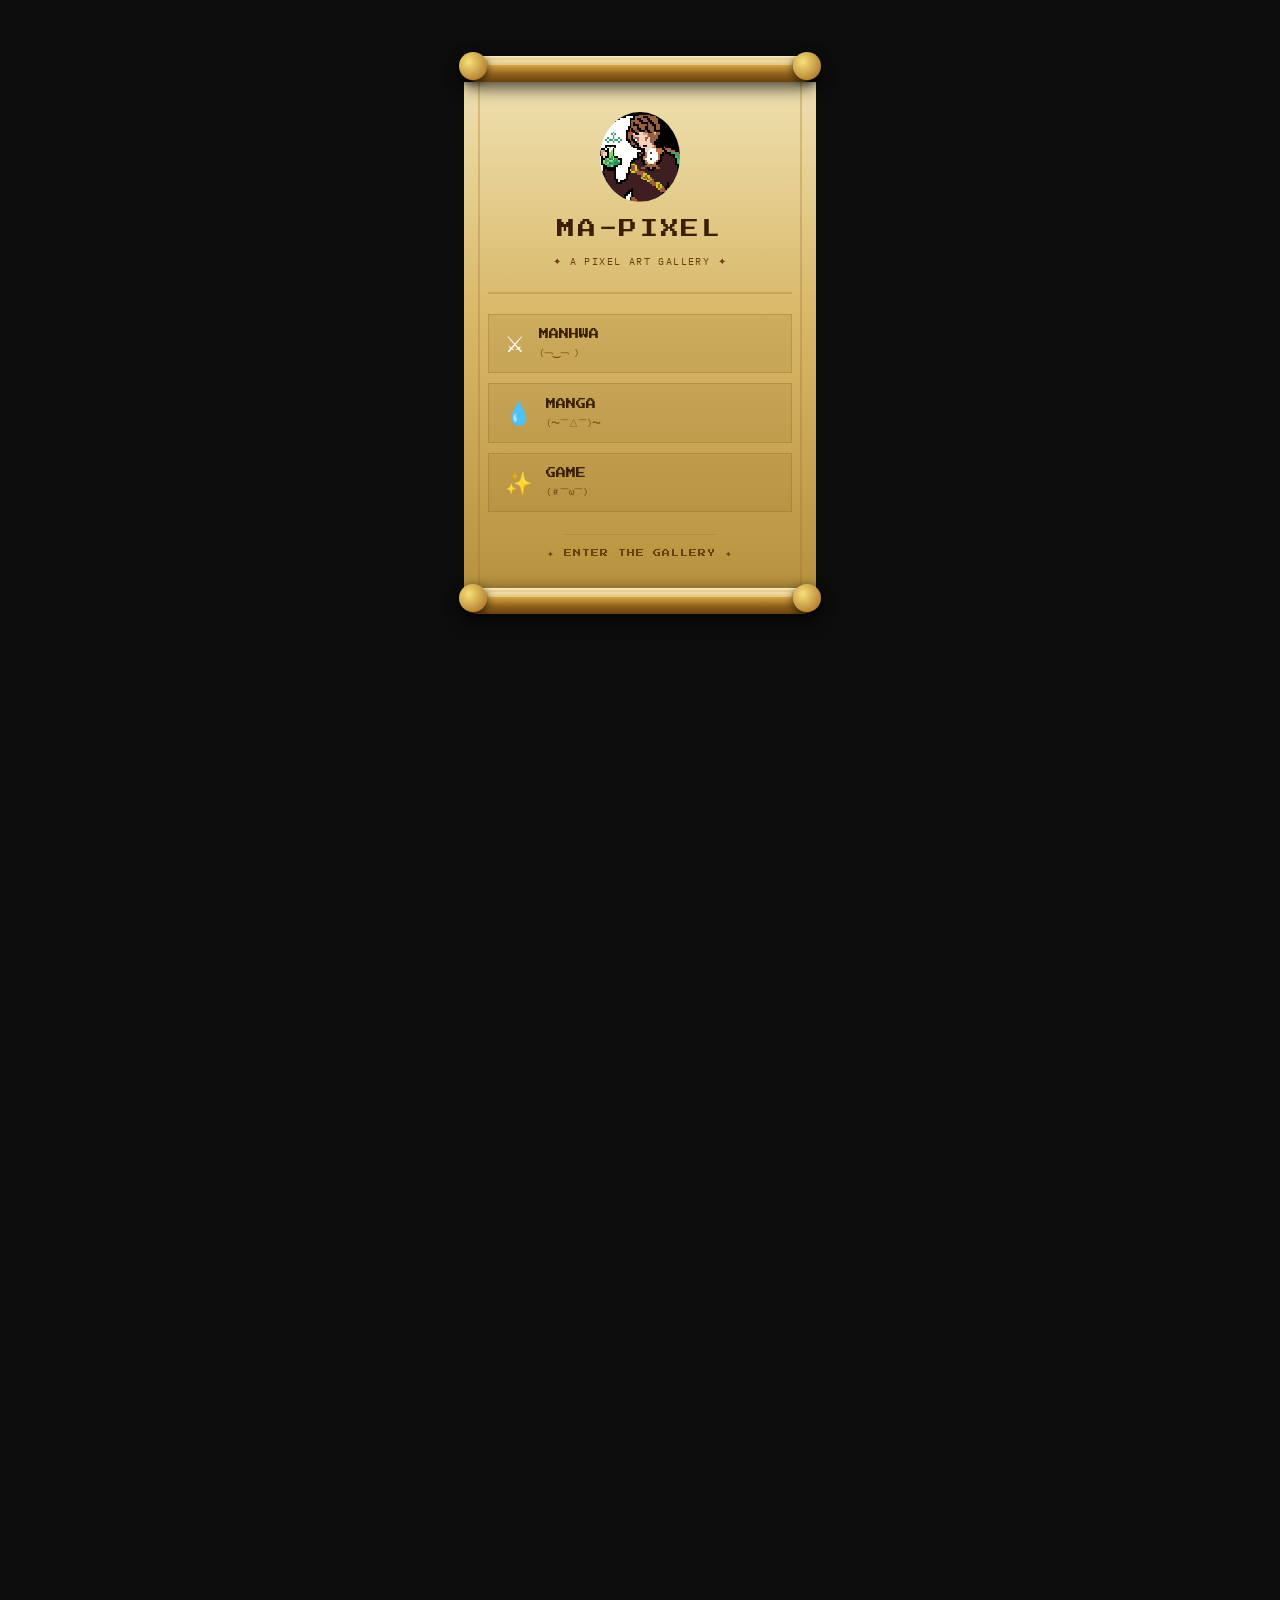
==== commit 0eb2ec1d: "Add files via upload" ====
--- a/Pixel_art.html
+++ b/Pixel_art.html
@@ -87,6 +87,61 @@
       <p>Characters I made myself, inspired by manga and manhwa that I read.</p>
     </div>
 
+    <!-- ══════════════════════════════════════════
+         PIXEL ART CAROUSEL
+         Gambar diambil dari folder: character_pixel/
+         ══════════════════════════════════════════ -->
+    <div class="px-carousel-section">
+      <p class="px-carousel-label">▓ GALLERY PREVIEW ▓</p>
+
+      <!-- Baris 1 — bergerak ke kiri -->
+      <div class="px-track-wrap">
+        <div class="px-track px-track--left">
+          <div class="px-card" style="--r:-8deg;"><img src="character_pixel/aela_large.png" alt="Aela"><div class="px-card-label">AELA</div></div>
+          <div class="px-card" style="--r:5deg;"><img src="character_pixel/Alchemist.jpg" alt="Alchemist"><div class="px-card-label">ALCHEMIST</div></div>
+          <div class="px-card" style="--r:-12deg;"><img src="character_pixel/alduin_large.png" alt="Alduin"><div class="px-card-label">ALDUIN</div></div>
+          <div class="px-card" style="--r:9deg;"><img src="character_pixel/Campfire.gif" alt="Campfire"><div class="px-card-label">CAMPFIRE</div></div>
+          <div class="px-card" style="--r:-5deg;"><img src="character_pixel/ceciro_large.png" alt="Ceciro"><div class="px-card-label">CECIRO</div></div>
+          <div class="px-card" style="--r:14deg;"><img src="character_pixel/coffe_shop.jpg" alt="Coffee Shop"><div class="px-card-label">COFFEE SHOP</div></div>
+          <div class="px-card" style="--r:-10deg;"><img src="character_pixel/corin_sorry.png" alt="Corin"><div class="px-card-label">CORIN</div></div>
+          <div class="px-card" style="--r:6deg;"><img src="character_pixel/dragonborn_large.png" alt="Dragonborn"><div class="px-card-label">DRAGONBORN</div></div>
+          <!-- Duplikat seamless loop -->
+          <div class="px-card" style="--r:-8deg;" aria-hidden="true"><img src="character_pixel/aela_large.png" alt=""><div class="px-card-label">AELA</div></div>
+          <div class="px-card" style="--r:5deg;" aria-hidden="true"><img src="character_pixel/Alchemist.jpg" alt=""><div class="px-card-label">ALCHEMIST</div></div>
+          <div class="px-card" style="--r:-12deg;" aria-hidden="true"><img src="character_pixel/alduin_large.png" alt=""><div class="px-card-label">ALDUIN</div></div>
+          <div class="px-card" style="--r:9deg;" aria-hidden="true"><img src="character_pixel/Campfire.gif" alt=""><div class="px-card-label">CAMPFIRE</div></div>
+          <div class="px-card" style="--r:-5deg;" aria-hidden="true"><img src="character_pixel/ceciro_large.png" alt=""><div class="px-card-label">CECIRO</div></div>
+          <div class="px-card" style="--r:14deg;" aria-hidden="true"><img src="character_pixel/coffe_shop.jpg" alt=""><div class="px-card-label">COFFEE SHOP</div></div>
+          <div class="px-card" style="--r:-10deg;" aria-hidden="true"><img src="character_pixel/corin_sorry.png" alt=""><div class="px-card-label">CORIN</div></div>
+          <div class="px-card" style="--r:6deg;" aria-hidden="true"><img src="character_pixel/dragonborn_large.png" alt=""><div class="px-card-label">DRAGONBORN</div></div>
+        </div>
+      </div>
+
+      <!-- Baris 2 — bergerak ke kanan -->
+      <div class="px-track-wrap">
+        <div class="px-track px-track--right">
+          <div class="px-card" style="--r:11deg;"><img src="character_pixel/edd_large.png" alt="Edd"><div class="px-card-label">EDD</div></div>
+          <div class="px-card" style="--r:-7deg;"><img src="character_pixel/erik_large.png" alt="Erik"><div class="px-card-label">ERIK</div></div>
+          <div class="px-card" style="--r:4deg;"><img src="character_pixel/erin_danua_LARGE.png" alt="Erin Danua"><div class="px-card-label">ERIN DANUA</div></div>
+          <div class="px-card" style="--r:-13deg;"><img src="character_pixel/kazuma_XL.png" alt="Kazuma"><div class="px-card-label">KAZUMA</div></div>
+          <div class="px-card" style="--r:8deg;"><img src="character_pixel/LP3I_Char2.png" alt="LP3I Char"><div class="px-card-label">LP3I CHAR</div></div>
+          <div class="px-card" style="--r:-4deg;"><img src="character_pixel/lucy_robe_and_hat.png" alt="Lucy"><div class="px-card-label">LUCY</div></div>
+          <div class="px-card" style="--r:15deg;"><img src="character_pixel/Rayna.jpg" alt="Rayna"><div class="px-card-label">RAYNA</div></div>
+          <div class="px-card" style="--r:-9deg;"><img src="character_pixel/serana_large.png" alt="Serana"><div class="px-card-label">SERANA</div></div>
+          <!-- Duplikat seamless loop -->
+          <div class="px-card" style="--r:11deg;" aria-hidden="true"><img src="character_pixel/edd_large.png" alt=""><div class="px-card-label">EDD</div></div>
+          <div class="px-card" style="--r:-7deg;" aria-hidden="true"><img src="character_pixel/erik_large.png" alt=""><div class="px-card-label">ERIK</div></div>
+          <div class="px-card" style="--r:4deg;" aria-hidden="true"><img src="character_pixel/erin_danua_LARGE.png" alt=""><div class="px-card-label">ERIN DANUA</div></div>
+          <div class="px-card" style="--r:-13deg;" aria-hidden="true"><img src="character_pixel/kazuma_XL.png" alt=""><div class="px-card-label">KAZUMA</div></div>
+          <div class="px-card" style="--r:8deg;" aria-hidden="true"><img src="character_pixel/LP3I_Char2.png" alt=""><div class="px-card-label">LP3I CHAR</div></div>
+          <div class="px-card" style="--r:-4deg;" aria-hidden="true"><img src="character_pixel/lucy_robe_and_hat.png" alt=""><div class="px-card-label">LUCY</div></div>
+          <div class="px-card" style="--r:15deg;" aria-hidden="true"><img src="character_pixel/Rayna.jpg" alt=""><div class="px-card-label">RAYNA</div></div>
+          <div class="px-card" style="--r:-9deg;" aria-hidden="true"><img src="character_pixel/serana_large.png" alt=""><div class="px-card-label">SERANA</div></div>
+        </div>
+      </div>
+
+    </div><!-- end px-carousel-section -->
+
     <!-- ── SCROLL BANNER: full-width parchment background ── -->
     <div id="scroll-banner">
 
@@ -181,7 +236,7 @@
             <div class="bangor-grid">
               <div class="bangor-video-wrap">
                 <div class="video-frame">
-                  <img src="gambar/mockup_bangor.png" alt="Mockup Product">
+                  <img src="gambar/mockup_bangor.png" alt="Mockup Product" class="bangor">
                 </div>
               </div>
               <div class="bangor-text">
--- a/pixel_art.css
+++ b/pixel_art.css
@@ -54,10 +54,6 @@
   -webkit-font-smoothing: antialiased;
   min-height: 100vh;
 }
-
-a { color: var(--color-accent); text-decoration: none; transition: color .2s; }
-a:hover { color: #fff; }
-img { display: block; max-width: 100%; }
 
 /* ════════════════════════════════════════════
    INTRO OVERLAY — keep parchment scroll as-is
@@ -461,6 +457,10 @@
   box-shadow: var(--shadow-accent);
 }
 
+.bangor {
+  width: 100%;
+  height: 50%;
+}
 .balcon-gif-frame {
   border: 2px solid var(--color-border);
   border-radius: 0;
@@ -508,8 +508,7 @@
 .corin-section::before,
 .llyod-section::before,
 .edd-section::before
-.balcon-section::before
-.bangor-section::before {
+.balcon-section::before {
   display: none; /* handled by section-label dashed line */
 }
 
@@ -563,3 +562,105 @@
   .llyod-gif-frame img  { width: 100%; max-width: 280px; }
   .llyod-cover-wrap img { height: auto; width: 100%; max-width: 280px; }
 }
+
+/* ════════════════════════════════════════════════
+   PIXEL ART CAROUSEL
+   ════════════════════════════════════════════════ */
+.px-carousel-section {
+  padding: 40px 0 32px;
+  background: var(--color-bg, #0D0D0D);
+  border-bottom: 1px solid var(--color-border, #242438);
+  overflow: hidden;
+}
+.px-carousel-label {
+  font-family: var(--font-pixel, 'Press Start 2P', monospace);
+  font-size: 9px;
+  color: var(--color-accent, #F5F500);
+  letter-spacing: 0.14em;
+  text-align: center;
+  margin-bottom: 28px;
+}
+.px-track-wrap {
+  position: relative;
+  overflow: hidden;
+  padding: 24px 0 16px;
+  -webkit-mask-image: linear-gradient(to right, transparent 0%, #000 8%, #000 92%, transparent 100%);
+  mask-image: linear-gradient(to right, transparent 0%, #000 8%, #000 92%, transparent 100%);
+}
+@keyframes pxLeft  { from { transform: translateX(0);    } to { transform: translateX(-50%); } }
+@keyframes pxRight { from { transform: translateX(-50%); } to { transform: translateX(0);    } }
+.px-track {
+  display: flex;
+  gap: 20px;
+  width: max-content;
+}
+.px-track--left  { animation: pxLeft  32s linear infinite; }
+.px-track--right { animation: pxRight 32s linear infinite; }
+.px-track-wrap:hover .px-track { animation-play-state: paused; }
+
+.px-card {
+  position: relative;
+  width: 160px;
+  height: 200px;
+  flex-shrink: 0;
+  cursor: pointer;
+  background: linear-gradient(rgba(255,255,255,0.08), transparent);
+  border: 1px solid rgba(255,255,255,0.1);
+  box-shadow: 0 25px 25px rgba(0,0,0,0.35);
+  backdrop-filter: blur(10px);
+  border-radius: 10px;
+  display: flex;
+  align-items: center;
+  justify-content: center;
+  overflow: hidden;
+  transform: rotate(calc(var(--r, 0) * 1deg));
+  margin: 0 -18px;
+  transition: transform 0.5s ease, box-shadow 0.3s ease, border-color 0.3s ease, margin 0.5s ease;
+}
+.px-track-wrap:hover .px-card {
+  transform: rotate(0deg);
+  margin: 0 6px;
+}
+.px-card:hover {
+  transform: rotate(0deg) translateY(-8px) scale(1.05) !important;
+  border-color: var(--color-accent, #F5F500);
+  box-shadow: 0 0 0 2px var(--color-accent, #F5F500), 4px 4px 0px var(--color-accent, #F5F500), 0 24px 40px rgba(0,0,0,0.65);
+  margin: 0 6px !important;
+  z-index: 10;
+}
+.px-card img {
+  width: 100%;
+  height: 100%;
+  object-fit: contain;
+  object-position: center bottom;
+  display: block;
+  image-rendering: pixelated;
+  padding: 8px 8px 44px;
+  transition: transform 0.3s ease;
+}
+.px-card:hover img { transform: scale(1.06); }
+.px-card-label {
+  position: absolute;
+  bottom: 0; left: 0; right: 0;
+  height: 40px;
+  background: rgba(255,255,255,0.06);
+  border-top: 1px solid rgba(255,255,255,0.08);
+  display: flex;
+  align-items: center;
+  justify-content: center;
+  font-family: var(--font-pixel, 'Press Start 2P', monospace);
+  font-size: 6px;
+  color: #fff;
+  letter-spacing: 0.06em;
+  text-transform: uppercase;
+  transition: color 0.2s, background 0.2s;
+}
+.px-card:hover .px-card-label {
+  color: var(--color-accent, #F5F500);
+  background: rgba(245,245,0,0.07);
+}
+@media (max-width: 600px) {
+  .px-card { width: 120px; height: 155px; margin: 0 -14px; }
+  .px-track-wrap:hover .px-card { margin: 0 4px; }
+  .px-card-label { font-size: 5px; height: 30px; }
+}
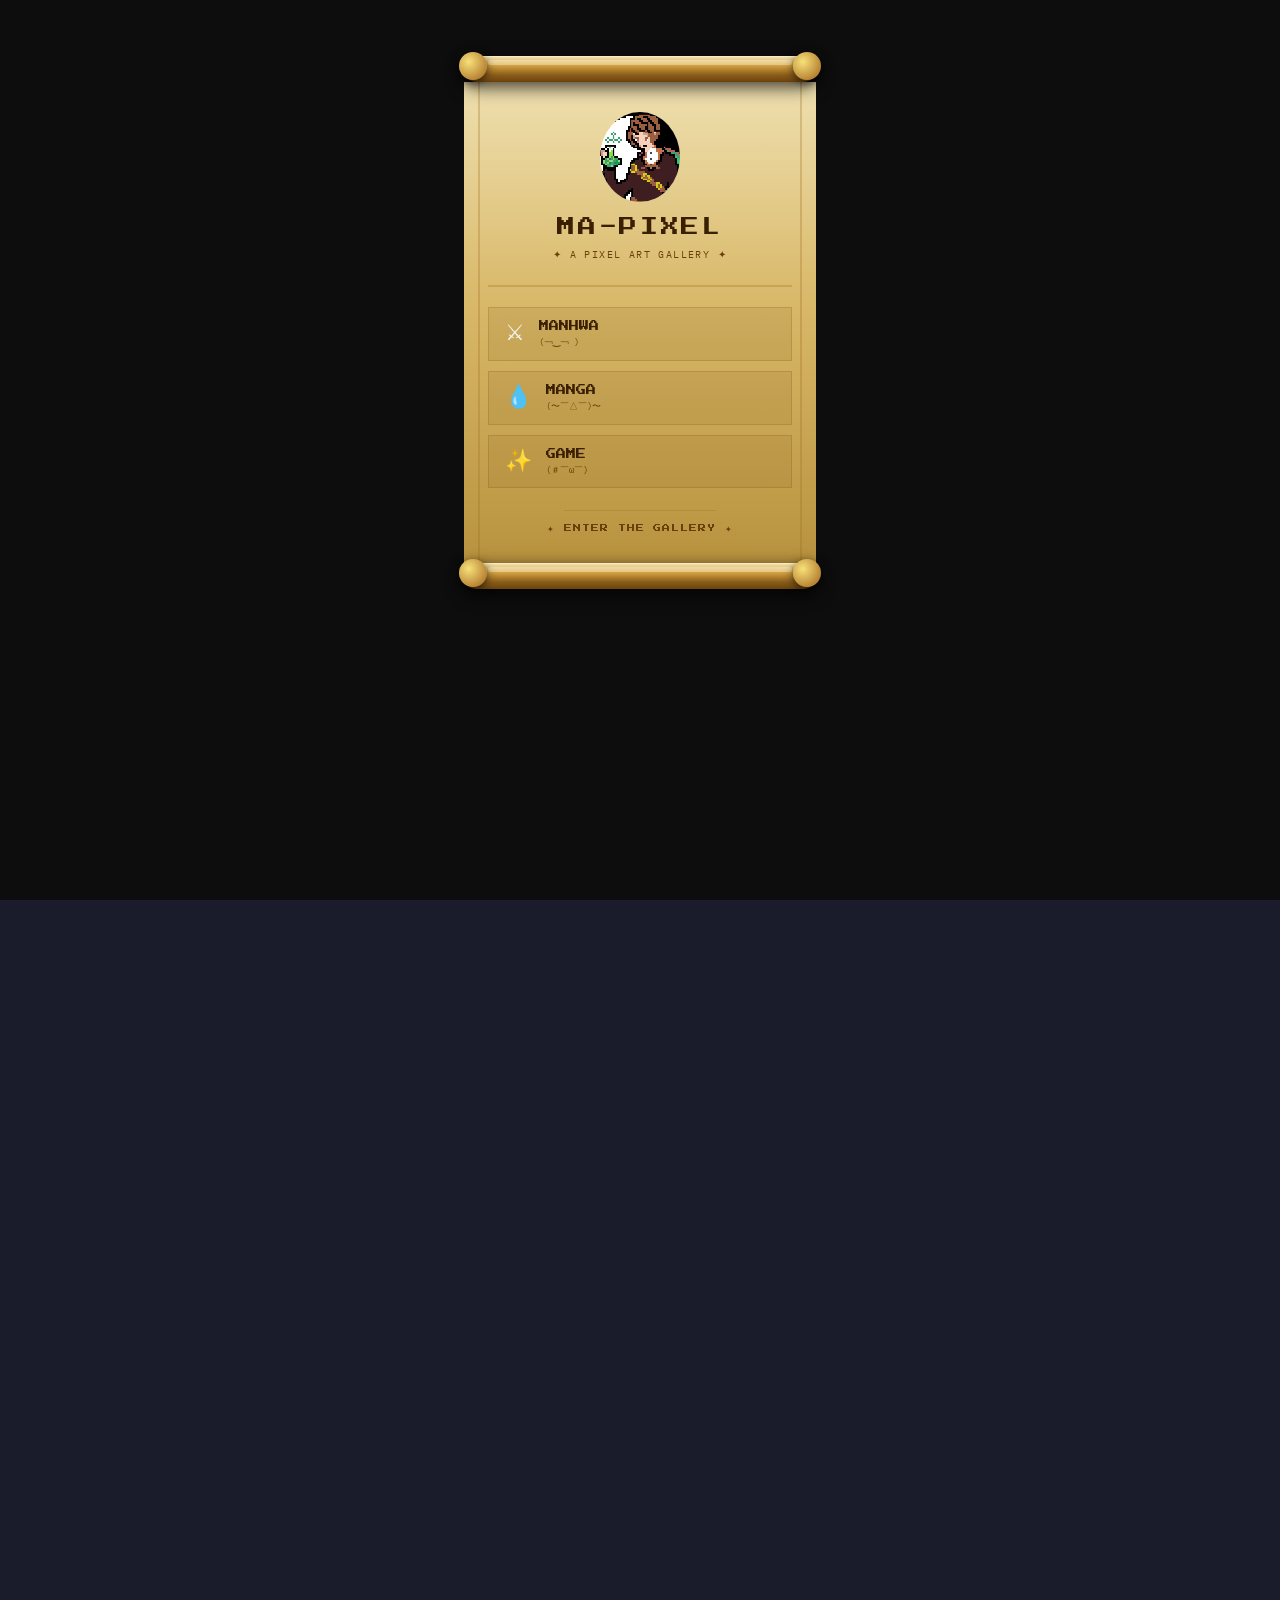
==== commit 7177dd90: "Add files via upload" ====
--- a/Pixel_art.html
+++ b/Pixel_art.html
@@ -5,7 +5,7 @@
   <meta name="viewport" content="width=device-width, initial-scale=1.0">
   <title>MA-PIXEL</title>
   <link rel="preconnect" href="https://fonts.googleapis.com">
-  <link href="https://fonts.googleapis.com/css2?family=Press+Start+2P&family=IBM+Plex+Mono:wght@400;500&display=swap" rel="stylesheet">
+  <link href="https://fonts.googleapis.com/css2?family=Press+Start+2P&family=IBM+Plex+Mono:wght@400;500&family=VT323&display=swap" rel="stylesheet">
   <link rel="stylesheet" href="pixel_art.css">
 </head>
 <body>
--- a/pixel_art.css
+++ b/pixel_art.css
@@ -1,4 +1,4 @@
-@import url('https://fonts.googleapis.com/css2?family=Press+Start+2P&family=IBM+Plex+Mono:wght@400;500&display=swap');
+@import url('https://fonts.googleapis.com/css2?family=Press+Start+2P&family=IBM+Plex+Mono:wght@400;500&family=VT323&display=swap');
 
 html { scroll-behavior: smooth; }
 
@@ -6,16 +6,23 @@
    CSS VARIABLES
    ════════════════════════════════════════════ */
 :root {
-  --color-bg      : #0D0D0D;
-  --color-surface : #1A1A2E;
-  --color-border  : #242438;
-  --color-accent  : #F5F500;
-  --color-text    : #FFFFFF;
-  --color-muted   : #8888AA;
-  --color-success : #2ECC71;
+  --color-bg      : #1A1C2C;
+  --color-surface : #292D3E;
+  --color-border  : #3B3F5C;
+  --color-accent  : #FFCD75;
+  --color-accent-2: #B13E53;
+  --color-accent-3: #41A6F6;
+  --color-text    : #F4F4F4;
+  --color-muted   : #A3A9C2;
+  --color-success : #38B764;
 
   --font-pixel    : 'Press Start 2P', monospace;
-  --font-body     : 'IBM Plex Mono', monospace;
+  --font-body     : 'VT323', monospace;
+  --font-intro    : 'IBM Plex Mono', monospace;
+
+  /* 16-bit bevel: light top-left, dark bottom-right */
+  --pixel-bevel   : inset 3px 3px 0 rgba(255,255,255,0.16), inset -3px -3px 0 rgba(0,0,0,0.45);
+  --pixel-bevel-sm: inset 2px 2px 0 rgba(255,255,255,0.16), inset -2px -2px 0 rgba(0,0,0,0.45);
 
   --space-xs  : 4px;
   --space-sm  : 8px;
@@ -26,7 +33,7 @@
   --space-3xl : 96px;
 
   --shadow-accent  : 4px 4px 0px var(--color-accent);
-  --shadow-neutral : 4px 4px 0px var(--color-border);
+  --shadow-neutral : 4px 4px 0px #000000;
   --shadow-white   : 4px 4px 0px #FFFFFF;
 
   /* Parchment (intro only) */
@@ -49,10 +56,21 @@
   background: var(--color-bg);
   color: var(--color-text);
   font-family: var(--font-body);
-  font-size: 15px;
-  line-height: 1.7;
+  font-size: 19px;
+  line-height: 1.45;
   -webkit-font-smoothing: antialiased;
   min-height: 100vh;
+}
+
+/* CRT scanlines + vignette — sits below the intro overlay (z-index 9999) */
+body::after {
+  content: '';
+  position: fixed; inset: 0;
+  pointer-events: none;
+  z-index: 9998;
+  background:
+    repeating-linear-gradient(0deg, rgba(0,0,0,0.22) 0px, rgba(0,0,0,0.22) 1px, transparent 1px, transparent 3px),
+    radial-gradient(ellipse at center, transparent 55%, rgba(0,0,0,0.45) 100%);
 }
 
 /* ════════════════════════════════════════════
@@ -81,7 +99,7 @@
 
 #intro-overlay {
   position: fixed; inset: 0; z-index: 9999;
-  background: var(--color-bg);
+  background: #0D0D0D;
   display: flex; align-items: flex-start; justify-content: center;
   padding-top: 56px; overflow-y: auto; transition: opacity 1s ease;
 }
@@ -109,7 +127,7 @@
 .intro-title-block { text-align: center; padding-bottom: 22px; border-bottom: 2px solid var(--p-border); margin-bottom: 20px; }
 .intro-sprite { width: 80px; image-rendering: pixelated; margin: 0 auto 12px; display: block; border-radius: 50%; }
 .intro-name { font-family: var(--font-pixel); font-size: 18px; letter-spacing: 0.15em; text-transform: uppercase; color: var(--p-ink); }
-.intro-sub  { font-family: var(--font-body); font-size: 10px; letter-spacing: 0.14em; color: var(--p-sub); margin-top: 8px; }
+.intro-sub  { font-family: var(--font-intro); font-size: 10px; letter-spacing: 0.14em; color: var(--p-sub); margin-top: 8px; }
 
 .intro-entries { display: flex; flex-direction: column; gap: 10px; }
 .intro-entry {
@@ -120,7 +138,7 @@
 }
 .intro-icon { font-size: 22px; }
 .intro-entry-title { font-family: var(--font-pixel); font-size: 10px; color: var(--p-ink); }
-.intro-entry-sub   { font-family: var(--font-body); font-size: 9px; color: var(--p-sub); margin-top: 2px; }
+.intro-entry-sub   { font-family: var(--font-intro); font-size: 9px; color: var(--p-sub); margin-top: 2px; }
 
 .intro-divider { width: 50%; height: 1px; background: var(--p-border); margin: 22px auto 0; }
 .intro-enter   { font-family: var(--font-pixel); font-size: 8px; letter-spacing: 0.12em; color: var(--p-sub); text-align: center; margin-top: 12px; }
@@ -141,11 +159,13 @@
   text-align: center;
   padding: var(--space-2xl) var(--space-lg) var(--space-xl);
   position: relative;
-  /* Dot grid background — signature element */
+  /* Pixel grid background — signature element */
   background-color: var(--color-bg);
-  background-image: radial-gradient(var(--color-border) 1px, transparent 1px);
-  background-size: 24px 24px;
-  border-bottom: 1px solid var(--color-border);
+  background-image:
+    linear-gradient(to right, rgba(59,63,92,0.55) 1px, transparent 1px),
+    linear-gradient(to bottom, rgba(59,63,92,0.55) 1px, transparent 1px);
+  background-size: 16px 16px;
+  border-bottom: 3px solid #000;
 }
 
 .pixelhead h1 {
@@ -155,17 +175,18 @@
   color: var(--color-text);
   line-height: 1.4;
   margin-bottom: var(--space-md);
+  text-shadow: 2px 2px 0 #000;
 }
 
 /* Accent only on the span — one accent per section rule */
 .pixelhead h1 span {
   color: var(--color-accent);
-  text-shadow: 0 0 20px rgba(245,245,0,0.4);
+  text-shadow: 2px 2px 0 #000, 4px 4px 0 var(--color-accent-2);
 }
 
 .pixelhead p {
   font-family: var(--font-body);
-  font-size: 13px;
+  font-size: 17px;
   color: var(--color-muted);
   max-width: 480px; margin: 0 auto;
   line-height: 1.8;
@@ -175,10 +196,11 @@
 .pixelhead::after {
   content: '';
   display: block;
-  width: 48px; height: 4px;
+  width: 64px; height: 8px;
   background: var(--color-accent);
+  border: 2px solid #000;
   margin: var(--space-md) auto 0;
-  box-shadow: var(--shadow-accent);
+  box-shadow: 4px 4px 0 #000;
 }
 
 /* ════════════════════════════════════════════
@@ -186,8 +208,21 @@
    ════════════════════════════════════════════ */
 #scroll-banner { display: flex; flex-direction: column; }
 
-#banner-rod-top, #banner-rod-bottom { border-radius: 0; height: 28px; }
-#banner-rod-top .rod-cap, #banner-rod-bottom .rod-cap { display: none; }
+#banner-rod-top, #banner-rod-bottom {
+  border-radius: 0; height: 24px;
+  background: var(--color-accent);
+  border: 3px solid #000;
+  box-shadow: 0 4px 0 #000;
+}
+#banner-rod-top .rod-shine, #banner-rod-bottom .rod-shine { display: none; }
+#banner-rod-top .rod-cap, #banner-rod-bottom .rod-cap {
+  display: none;
+  width: 24px; height: 24px; top: -6px;
+  border-radius: 0;
+  background: var(--color-accent-2);
+  border: 3px solid #000;
+  box-shadow: none;
+}
 @media (min-width: 600px) {
   #banner-rod-top .rod-cap, #banner-rod-bottom .rod-cap { display: block; }
   #banner-rod-top .rod-cap-left,    #banner-rod-bottom .rod-cap-left  { left:  10px; }
@@ -197,8 +232,8 @@
 #banner-body {
   width: 100%;
   background: var(--color-bg);
-  border-left:  2px solid var(--color-border);
-  border-right: 2px solid var(--color-border);
+  border-left:  3px solid #000;
+  border-right: 3px solid #000;
   position: relative;
 }
 
@@ -225,11 +260,22 @@
   text-transform: uppercase;
   white-space: nowrap;
 }
+.section-label h2::before {
+  content: '';
+  display: inline-block;
+  width: 8px; height: 8px;
+  margin-right: 12px;
+  background: var(--color-accent);
+  box-shadow: 2px 2px 0 #000;
+  vertical-align: 1px;
+}
 
 .section-label h2 a {
-  color: inherit; text-decoration: none; transition: color .2s;
-}
-.section-label h2 a:hover { color: var(--color-text); }
+  color: inherit; text-decoration: none;
+  padding: 2px 6px; margin-left: -6px;
+  transition: none;
+}
+.section-label h2 a:hover { color: #000; background: var(--color-accent); }
 
 /* pixel-style divider line */
 .section-label::after {
@@ -245,16 +291,17 @@
    VIDEO FRAME — pixel border, no radius
    ════════════════════════════════════════════ */
 .video-frame {
-  border: 2px solid var(--color-border);
-  border-radius: 0;
-  overflow: hidden;
-  transition: border-color .2s, box-shadow .2s;
+  border: 3px solid #000;
+  border-radius: 0;
+  overflow: hidden;
+  transition: none;
   cursor: pointer;
-  box-shadow: var(--shadow-neutral);
+  background: var(--color-surface);
+  box-shadow: var(--pixel-bevel), var(--shadow-neutral);
 }
 .video-frame:hover {
   border-color: var(--color-accent);
-  box-shadow: var(--shadow-accent);
+  box-shadow: var(--pixel-bevel), var(--shadow-accent);
 }
 .video-frame video {
   width: 100%; height: 380px;
@@ -267,15 +314,15 @@
    ════════════════════════════════════════════ */
 .corin-text, .edd-text {
   background: var(--color-surface);
-  border: 2px solid var(--color-border);
+  border: 3px solid #000;
   border-radius: 0;
   padding: var(--space-md);
-  transition: border-color .2s, box-shadow .2s;
-  box-shadow: var(--shadow-neutral);
+  transition: none;
+  box-shadow: var(--pixel-bevel), var(--shadow-neutral);
 }
 .corin-text:hover, .edd-text:hover {
   border-color: var(--color-accent);
-  box-shadow: var(--shadow-accent);
+  box-shadow: var(--pixel-bevel), var(--shadow-accent);
 }
 
 .corin-text h2, .edd-text h2 {
@@ -284,31 +331,32 @@
   line-height: 1.6;
 }
 .corin-text h2 a, .edd-text h2 a {
-  color: var(--color-accent); text-decoration: none; transition: color .2s;
+  color: var(--color-accent); text-decoration: none; transition: none;
 }
 .corin-text h2 a:hover, .edd-text h2 a:hover { color: var(--color-text); }
 
 .corin-text p, .edd-text p {
   font-family: var(--font-body);
-  font-size: 12px; color: var(--color-muted); line-height: 1.9;
-}
-
-/* ════════════════════════════════════════════
-   COVER IMAGES — gallery card style (rounded exception)
+  font-size: 16px; color: var(--color-muted); line-height: 1.55;
+}
+
+/* ════════════════════════════════════════════
+   COVER IMAGES — pixel gallery card
    ════════════════════════════════════════════ */
 .cover-img {
   flex: 1;
-  border: 2px solid var(--color-border);
-  border-radius: 12px;              /* gallery card exception */
-  overflow: hidden;
-  transition: border-color .2s, transform .2s;
+  border: 3px solid #000;
+  border-radius: 0;
+  overflow: hidden;
+  transition: none;
   cursor: pointer;
-  box-shadow: 4px 4px 0px var(--color-surface);
+  background: var(--color-surface);
+  box-shadow: var(--pixel-bevel-sm), 4px 4px 0px #000;
 }
 .cover-img:hover {
   border-color: var(--color-accent);
-  transform: scale(1.03);
-  box-shadow: var(--shadow-accent);
+  transform: translate(-2px, -2px);
+  box-shadow: var(--pixel-bevel-sm), 6px 6px 0px var(--color-accent);
 }
 .cover-img img { width: 100%; height: 160px; object-fit: cover; display: block; }
 
@@ -317,7 +365,7 @@
    ════════════════════════════════════════════ */
 .corin-section {
   padding: var(--space-xl) 0 var(--space-lg);
-  border-bottom: 1px solid var(--color-border);
+  border-bottom: 3px solid #000;
 }
 .corin-grid {
   display: grid;
@@ -334,36 +382,37 @@
    ════════════════════════════════════════════ */
 .llyod-section {
   padding: var(--space-lg) 0;
-  border-bottom: 1px solid var(--color-border);
+  border-bottom: 3px solid #000;
 }
 .llyod-grid {
   display: grid;
   grid-template-columns: auto 1fr auto;
   gap: var(--space-lg); align-items: start;
   background: var(--color-surface);
-  border: 2px solid var(--color-border);
+  border: 3px solid #000;
   border-radius: 0;
   padding: var(--space-lg);
-  box-shadow: var(--shadow-neutral);
-  transition: border-color .2s, box-shadow .2s;
+  box-shadow: var(--pixel-bevel), var(--shadow-neutral);
+  transition: none;
 }
 .llyod-grid:hover {
   border-color: var(--color-accent);
-  box-shadow: var(--shadow-accent);
+  box-shadow: var(--pixel-bevel), var(--shadow-accent);
 }
 
 .llyod-gif-frame {
-  border: 2px solid var(--color-border);
-  border-radius: 0;
-  overflow: hidden;
-  transition: border-color .2s, box-shadow .2s;
+  border: 3px solid #000;
+  border-radius: 0;
+  overflow: hidden;
+  transition: none;
   cursor: pointer; display: inline-block;
-  box-shadow: var(--shadow-neutral);
+  background: var(--color-surface);
+  box-shadow: var(--pixel-bevel-sm), 4px 4px 0px #000;
 }
 .llyod-gif-frame:hover {
   border-color: var(--color-accent);
-  box-shadow: var(--shadow-accent);
-  transform: scale(1.03);
+  box-shadow: var(--pixel-bevel-sm), 6px 6px 0px var(--color-accent);
+  transform: translate(-2px, -2px);
 }
 .llyod-gif-frame img { width: 260px; height: auto; display: block; image-rendering: pixelated; }
 
@@ -371,36 +420,37 @@
   font-family: var(--font-pixel);
   font-size: 12px; margin-bottom: var(--space-md); line-height: 1.6;
 }
-.llyod-article h2 a { color: var(--color-accent); text-decoration: none; transition: color .2s; }
+.llyod-article h2 a { color: var(--color-accent); text-decoration: none; transition: none; }
 .llyod-article h2 a:hover { color: var(--color-text); }
 
 /* slogan — accent used sparingly */
 .slogan {
   font-family: var(--font-body);
-  font-size: 13px;
+  font-size: 17px;
   color: var(--color-accent);
   margin-bottom: var(--space-md);
-  line-height: 1.8;
+  line-height: 1.5;
   border-left: 4px solid var(--color-accent);
   padding-left: var(--space-md);
 }
 .llyod-article p {
   font-family: var(--font-body);
-  font-size: 12px; color: var(--color-muted); line-height: 1.9;
+  font-size: 16px; color: var(--color-muted); line-height: 1.55;
 }
 
 .llyod-cover-wrap {
-  border: 2px solid var(--color-border);
-  border-radius: 12px;
-  overflow: hidden;
-  transition: border-color .2s, transform .2s, box-shadow .2s;
+  border: 3px solid #000;
+  border-radius: 0;
+  overflow: hidden;
+  transition: none;
   cursor: pointer;
-  box-shadow: 4px 4px 0px var(--color-surface);
+  background: var(--color-surface);
+  box-shadow: var(--pixel-bevel-sm), 4px 4px 0px #000;
 }
 .llyod-cover-wrap:hover {
   border-color: var(--color-accent);
-  transform: scale(1.03);
-  box-shadow: var(--shadow-accent);
+  transform: translate(-2px, -2px);
+  box-shadow: var(--pixel-bevel-sm), 6px 6px 0px var(--color-accent);
 }
 .llyod-cover-wrap img { height: 280px; width: auto; display: block; object-fit: cover; }
 
@@ -421,7 +471,7 @@
 /* Bangor SECTION=================================================*/
 .bangor-section {
   padding: var(--space-xl) 0 var(--space-lg);
-  border-bottom: 1px solid var(--color-border);
+  border-bottom: 3px solid #000;
 }
 .bangor-grid {
   display: grid;
@@ -434,27 +484,43 @@
 .bangor-covers     { grid-column: 3/4; grid-row: 2/4; display: flex; gap: var(--space-sm); }
 .bangor-video-wrap img {height: 25% ;}
 
+.bangor-text h2 {
+  font-family: var(--font-pixel);
+  font-size: 11px; margin-bottom: var(--space-md); line-height: 1.6;
+}
+.bangor-text h2 a { color: var(--color-accent); text-decoration: none; transition: none; }
+.bangor-text h2 a:hover { color: var(--color-text); }
+.bangor-text p {
+  font-family: var(--font-body);
+  font-size: 16px; color: var(--color-muted); line-height: 1.55;
+}
+.bangor-text ul { margin: 0 0 var(--space-md) var(--space-lg); color: var(--color-muted); }
+.bangor-text li {
+  font-family: var(--font-body);
+  font-size: 16px; line-height: 1.4;
+}
+
 
 
 /* Balcon SECTION=================================================*/ 
 .balcon-section {
   padding: var(--space-lg) 0;
-  border-bottom: 1px solid var(--color-border);
+  border-bottom: 3px solid #000;
 }
 .balcon-grid {
   display: grid;
   grid-template-columns: auto 1fr auto;
   gap: var(--space-lg); align-items: start;
   background: var(--color-surface);
-  border: 2px solid var(--color-border);
+  border: 3px solid #000;
   border-radius: 0;
   padding: var(--space-lg);
-  box-shadow: var(--shadow-neutral);
-  transition: border-color .2s, box-shadow .2s;
+  box-shadow: var(--pixel-bevel), var(--shadow-neutral);
+  transition: none;
 }
 .balcon-grid:hover {
   border-color: var(--color-accent);
-  box-shadow: var(--shadow-accent);
+  box-shadow: var(--pixel-bevel), var(--shadow-accent);
 }
 
 .bangor {
@@ -462,17 +528,18 @@
   height: 50%;
 }
 .balcon-gif-frame {
-  border: 2px solid var(--color-border);
-  border-radius: 0;
-  overflow: hidden;
-  transition: border-color .2s, box-shadow .2s;
+  border: 3px solid #000;
+  border-radius: 0;
+  overflow: hidden;
+  transition: none;
   cursor: pointer; display: inline-block;
-  box-shadow: var(--shadow-neutral);
+  background: var(--color-surface);
+  box-shadow: var(--pixel-bevel-sm), 4px 4px 0px #000;
 }
 .balcon-gif-frame:hover {
   border-color: var(--color-accent);
-  box-shadow: var(--shadow-accent);
-  transform: scale(1.03);
+  box-shadow: var(--pixel-bevel-sm), 6px 6px 0px var(--color-accent);
+  transform: translate(-2px, -2px);
 }
 .balcon-gif-frame img { width: 260px; height: auto; display: block; image-rendering: pixelated; }
 
@@ -480,26 +547,27 @@
   font-family: var(--font-pixel);
   font-size: 12px; margin-bottom: var(--space-md); line-height: 1.6;
 }
-.balcon-article h2 a { color: var(--color-accent); text-decoration: none; transition: color .2s; }
+.balcon-article h2 a { color: var(--color-accent); text-decoration: none; transition: none; }
 .balcon-article h2 a:hover { color: var(--color-text); }
 
 .balcon-article p {
   font-family: var(--font-body);
-  font-size: 12px; color: var(--color-muted); line-height: 1.9;
+  font-size: 16px; color: var(--color-muted); line-height: 1.55;
 }
 
 .balcon-cover-wrap {
-  border: 2px solid var(--color-border);
-  border-radius: 12px;
-  overflow: hidden;
-  transition: border-color .2s, transform .2s, box-shadow .2s;
+  border: 3px solid #000;
+  border-radius: 0;
+  overflow: hidden;
+  transition: none;
   cursor: pointer;
-  box-shadow: 4px 4px 0px var(--color-surface);
+  background: var(--color-surface);
+  box-shadow: var(--pixel-bevel-sm), 4px 4px 0px #000;
 }
 .balcon-cover-wrap:hover {
   border-color: var(--color-accent);
-  transform: scale(1.03);
-  box-shadow: var(--shadow-accent);
+  transform: translate(-2px, -2px);
+  box-shadow: var(--pixel-bevel-sm), 6px 6px 0px var(--color-accent);
 }
 .balcon-cover-wrap img { height: 280px; width: auto; display: block; object-fit: cover; }
 /* ════════════════════════════════════════════
@@ -536,6 +604,9 @@
   .pixelhead { padding: var(--space-xl) var(--space-md) var(--space-lg); }
   .pixelhead h1 { font-size: 16px; }
 
+  .section-label { align-items: flex-start; }
+  .section-label h2 { white-space: normal; font-size: 9px; }
+
   .content-wrap { padding: 0 var(--space-md); }
 
   .corin-section { padding: var(--space-lg) 0 var(--space-md); }
@@ -568,18 +639,25 @@
    ════════════════════════════════════════════════ */
 .px-carousel-section {
   padding: 40px 0 32px;
-  background: var(--color-bg, #0D0D0D);
-  border-bottom: 1px solid var(--color-border, #242438);
+  background: var(--color-bg, #1A1C2C);
+  border-bottom: 3px solid #000;
   overflow: hidden;
 }
 .px-carousel-label {
   font-family: var(--font-pixel, 'Press Start 2P', monospace);
   font-size: 9px;
-  color: var(--color-accent, #F5F500);
+  color: var(--color-accent, #FFCD75);
   letter-spacing: 0.14em;
   text-align: center;
   margin-bottom: 28px;
 }
+.px-carousel-label::after {
+  content: '█';
+  margin-left: 8px;
+  color: var(--color-accent, #FFCD75);
+  animation: pxBlink 1s steps(2, start) infinite;
+}
+@keyframes pxBlink { 50% { opacity: 0; } }
 .px-track-wrap {
   position: relative;
   overflow: hidden;
@@ -604,27 +682,26 @@
   height: 200px;
   flex-shrink: 0;
   cursor: pointer;
-  background: linear-gradient(rgba(255,255,255,0.08), transparent);
-  border: 1px solid rgba(255,255,255,0.1);
-  box-shadow: 0 25px 25px rgba(0,0,0,0.35);
-  backdrop-filter: blur(10px);
-  border-radius: 10px;
+  background: var(--color-surface, #292D3E);
+  border: 3px solid #000;
+  box-shadow: var(--pixel-bevel-sm), 4px 4px 0px #000;
+  border-radius: 0;
   display: flex;
   align-items: center;
   justify-content: center;
   overflow: hidden;
   transform: rotate(calc(var(--r, 0) * 1deg));
   margin: 0 -18px;
-  transition: transform 0.5s ease, box-shadow 0.3s ease, border-color 0.3s ease, margin 0.5s ease;
+  transition: transform 0.12s steps(2), box-shadow 0.12s steps(2), border-color 0.12s steps(2), margin 0.12s steps(2);
 }
 .px-track-wrap:hover .px-card {
   transform: rotate(0deg);
   margin: 0 6px;
 }
 .px-card:hover {
-  transform: rotate(0deg) translateY(-8px) scale(1.05) !important;
-  border-color: var(--color-accent, #F5F500);
-  box-shadow: 0 0 0 2px var(--color-accent, #F5F500), 4px 4px 0px var(--color-accent, #F5F500), 0 24px 40px rgba(0,0,0,0.65);
+  transform: rotate(0deg) translateY(-6px) !important;
+  border-color: var(--color-accent, #FFCD75);
+  box-shadow: var(--pixel-bevel-sm), 6px 6px 0px var(--color-accent, #FFCD75);
   margin: 0 6px !important;
   z-index: 10;
 }
@@ -636,28 +713,26 @@
   display: block;
   image-rendering: pixelated;
   padding: 8px 8px 44px;
-  transition: transform 0.3s ease;
-}
-.px-card:hover img { transform: scale(1.06); }
+  transition: none;
+}
 .px-card-label {
   position: absolute;
   bottom: 0; left: 0; right: 0;
   height: 40px;
-  background: rgba(255,255,255,0.06);
-  border-top: 1px solid rgba(255,255,255,0.08);
+  background: #000;
   display: flex;
   align-items: center;
   justify-content: center;
   font-family: var(--font-pixel, 'Press Start 2P', monospace);
   font-size: 6px;
-  color: #fff;
+  color: var(--color-accent, #FFCD75);
   letter-spacing: 0.06em;
   text-transform: uppercase;
-  transition: color 0.2s, background 0.2s;
+  transition: none;
 }
 .px-card:hover .px-card-label {
-  color: var(--color-accent, #F5F500);
-  background: rgba(245,245,0,0.07);
+  color: #000;
+  background: var(--color-accent, #FFCD75);
 }
 @media (max-width: 600px) {
   .px-card { width: 120px; height: 155px; margin: 0 -14px; }
